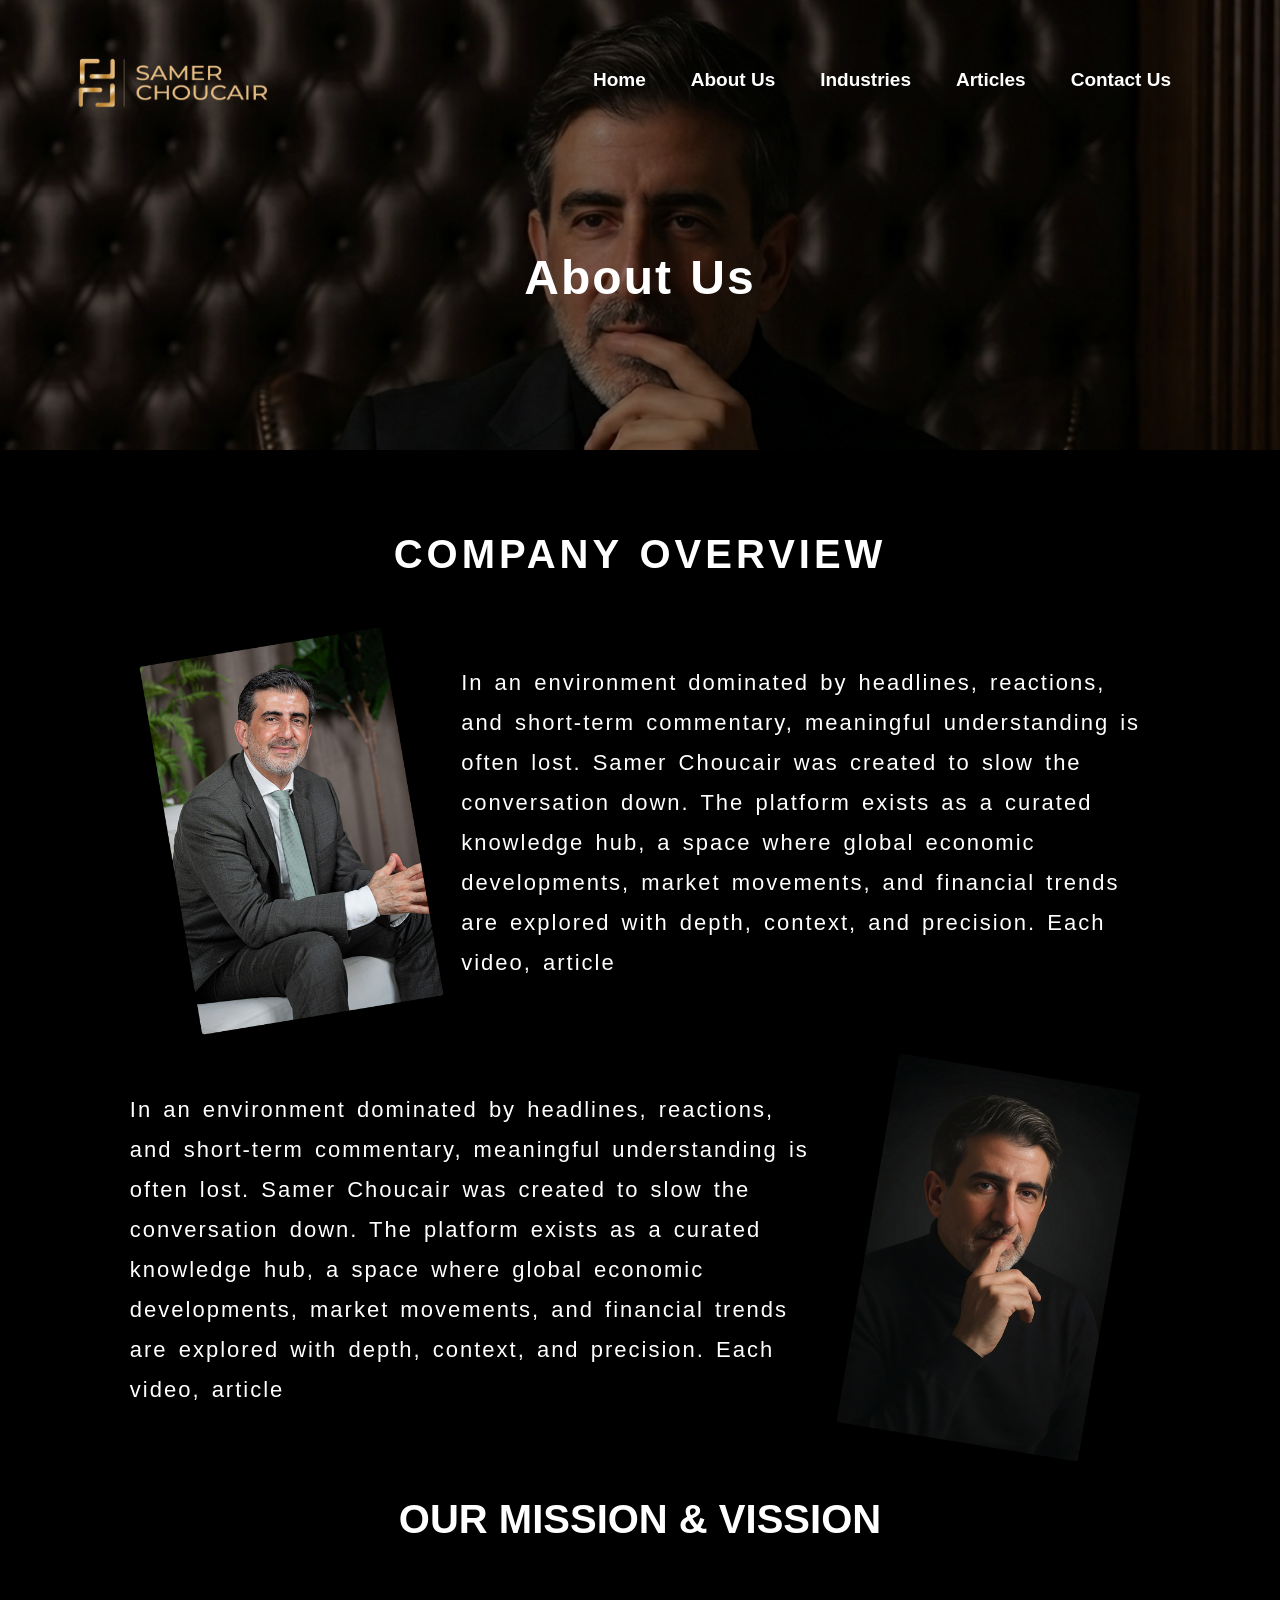
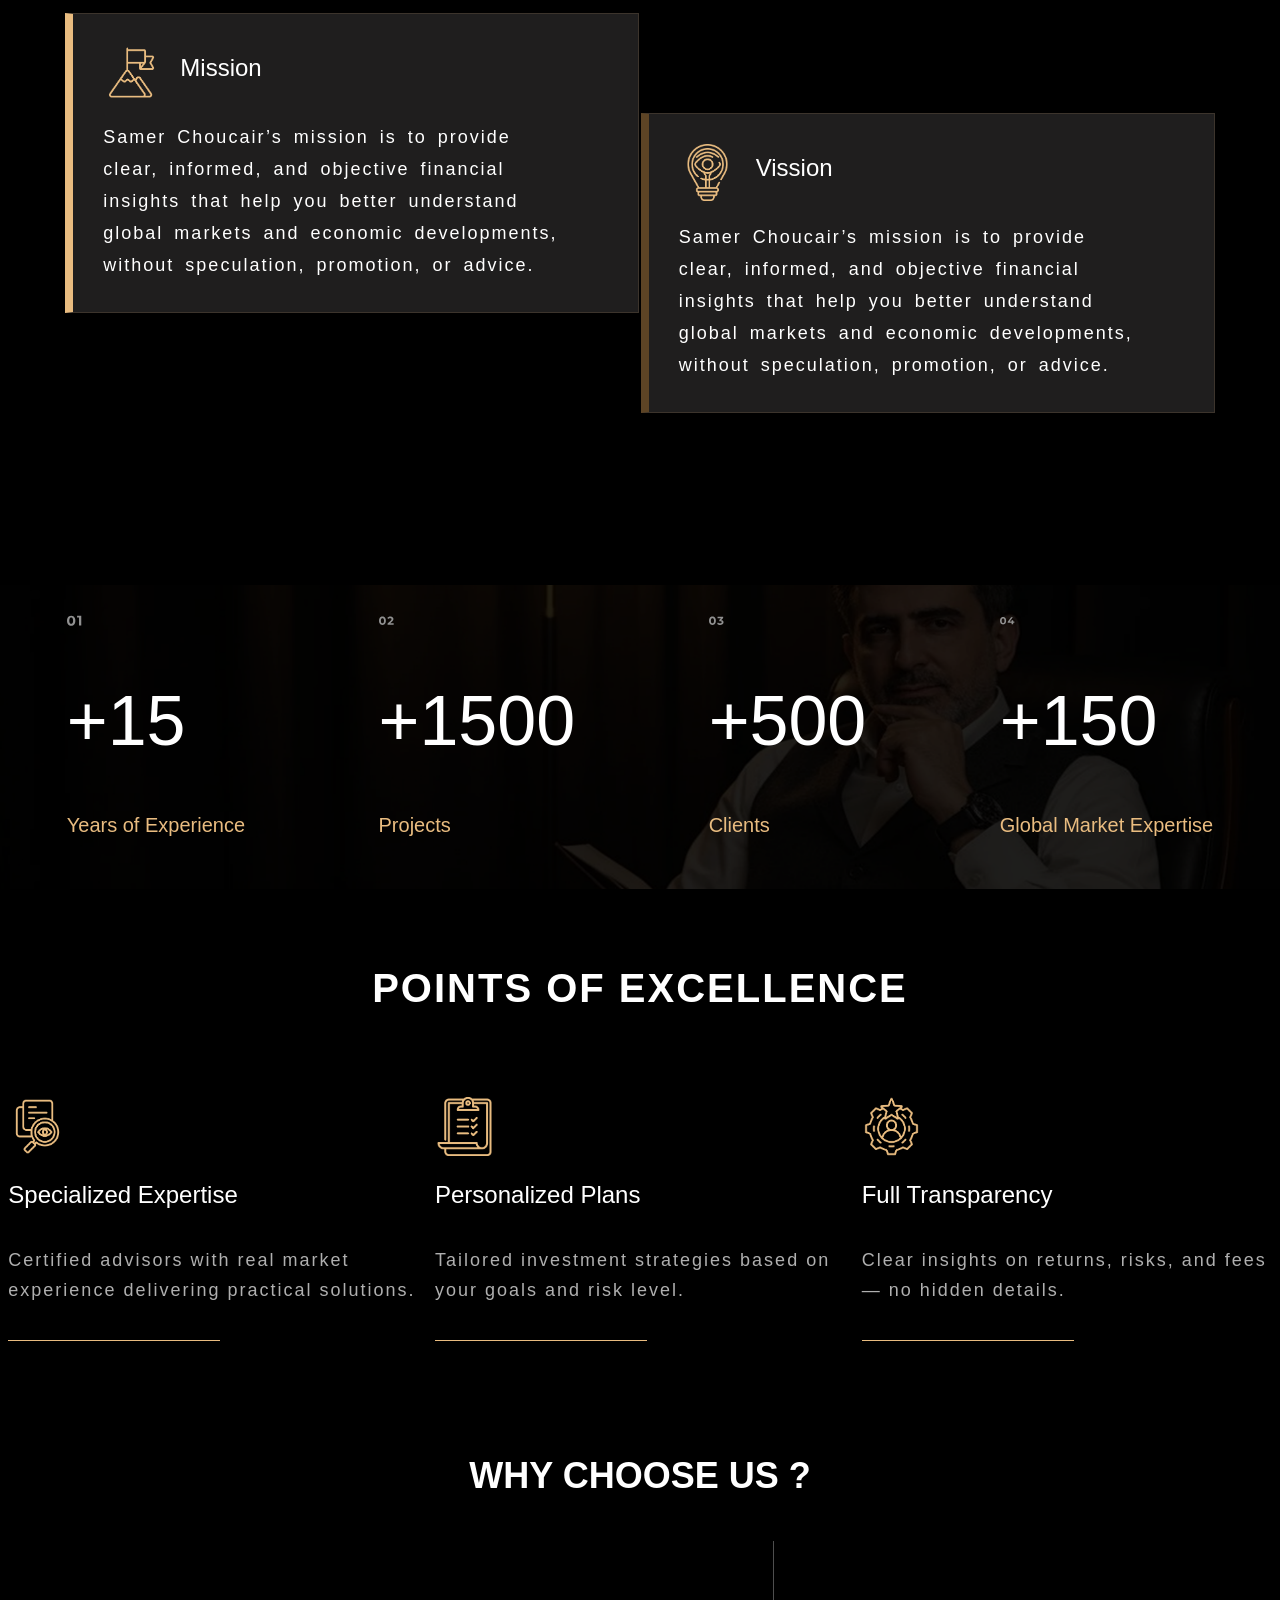
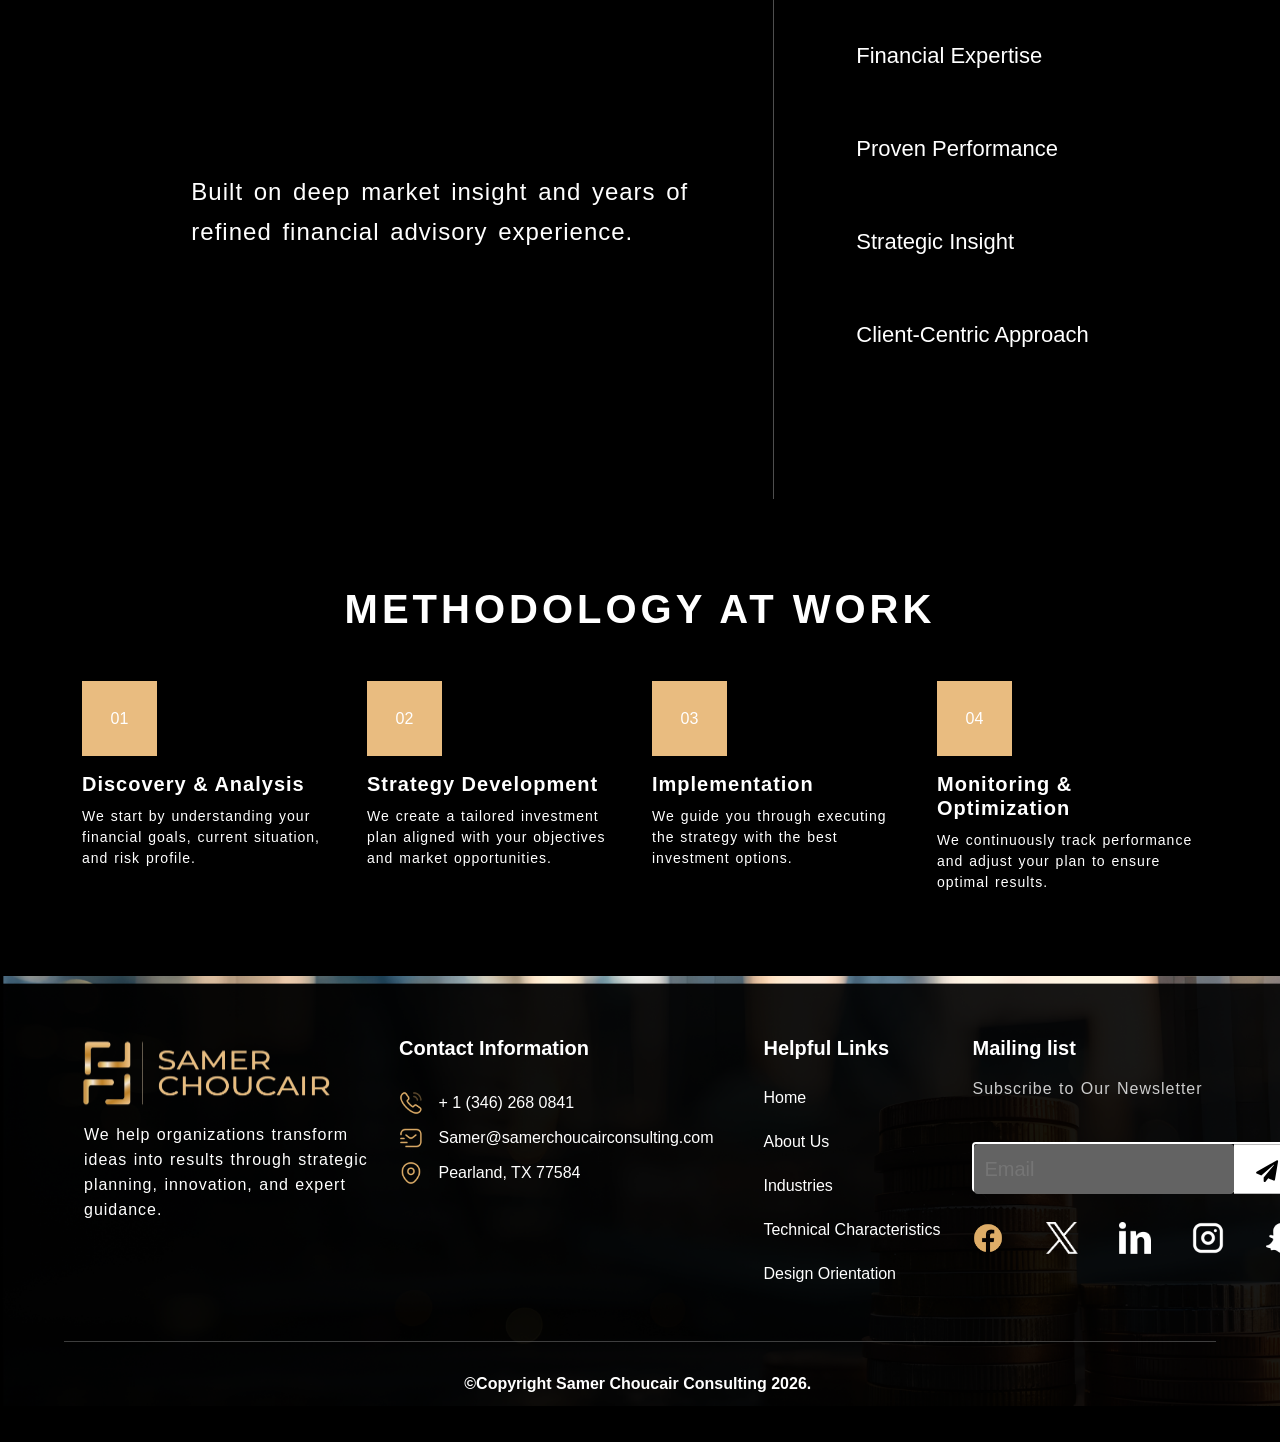
==== about.html @ 0b181515 "SamerChouker2" ====
<!DOCTYPE html>
<html  lang="en">
<head>
    <meta charset="UTF-8">
    <meta name="viewport" content="width=device-width, initial-scale=1.0">
    <title>Samer</title>
    <link href="https://cdn.jsdelivr.net/npm/bootstrap@5.0.2/dist/css/bootstrap.min.css" rel="stylesheet" integrity="sha384-EVSTQN3/azprG1Anm3QDgpJLIm9Nao0Yz1ztcQTwFspd3yD65VohhpuuCOmLASjC" crossorigin="anonymous">
    <link rel="stylesheet" href="assets/css/style.css">

</head>
<body>
        <section class="Navs_Mobile">
        <div class="Navs_Data">

            <div class="logo">
                <img src="assets/images/icons/WhatsApp Image 2026-03-31 at 2.17.07 PM 1.svg" alt="Logo">
            </div>


            <div class="Side_M"  data-bs-toggle="offcanvas" data-bs-target="#offcanvasExample" aria-controls="offcanvasExample">
                <a href="#"><img src="assets/images/icons/33333333.png" ></a>
            </div>

        </div>
        </section>






        <section class="Navs">
        <div class="Navs_Data">


            <div class="logo">
                <img src="assets/images/icons/WhatsApp Image 2026-03-31 at 2.17.07 PM 1.svg" alt="Logo">
            </div>


            <div class="nav">
                <ul>
                    <li><a href="index.html">Home</a></li>
                    <li><a href="about.html">About Us</a></li>
                    <li><a href="industries.html">Industries</a></li>
                    <li><a href="articles.html">Articles</a></li>
                    <li><a href="contact_us.html">Contact Us</a></li>                </ul>
            </div>

        </div>
    </section>

    <section class="Page_Title">
                <h1>About Us</h1>
    </section>

    <section class="Company_Overview">
        <div class="Company_Overview_Data">
            <h2>COMPANY OVERVIEW</h2>
            <div class="Company_Info">
                <img src="assets/images/images/image 6.png" >
                <p >In an environment dominated by headlines, reactions, and short-term commentary, meaningful understanding is often lost. Samer Choucair was created to slow the conversation down. The platform exists as a curated knowledge hub, a space where global economic developments, market movements, and financial trends are explored with depth, context, and precision. Each video, article</p>
            </div>
            <div class="Company_Info  Com_pragg">
                <p >In an environment dominated by headlines, reactions, and short-term commentary, meaningful understanding is often lost. Samer Choucair was created to slow the conversation down. The platform exists as a curated knowledge hub, a space where global economic developments, market movements, and financial trends are explored with depth, context, and precision. Each video, article</p>
                <img src="assets/images/images/image 5.png" >
            </div>

        </div>
    </section>


    <section class="OUR_MISSION_VISSION">
        <div class="VISSION_Data">
            <h2>OUR MISSION & VISSION</h2>

            <div class="All_Vission">


                <div class="Mission">
                    <div class="Mission_Title">
                        <img src="assets/images/icons/Frame.png">
                        <h3>Mission</h3>
                    </div>
                    <p>Samer Choucair’s mission is to provide clear, informed, and objective financial insights that help you better understand global markets and economic developments, without speculation, promotion, or advice.</p>
                </div>

                <div class="Vission">
                    <div class="Vission_Title">
                        <img src="assets/images/icons/Capa_1.png">
                        <h3>Vission</h3>
                    </div>
                    <p>Samer Choucair’s mission is to provide clear, informed, and objective financial insights that help you better understand global markets and economic developments, without speculation, promotion, or advice.</p>
                </div>

                

            </div>


        </div>
    </section>


    <section class="Achievements">
        <div>
            <img src="assets/images/icons/01.svg">
            <h2>+15</h2>
            <h4>Years of Experience</h4>
            
        </div>
        <div>
            <img src="assets/images/icons/02.svg">
            <h2>+1500</h2>
            <h4>Projects</h4>
            
        </div>
    
        <div>
            <img src="assets/images/icons/03.svg">
            <h2>+500</h2>
            <h4>Clients</h4>
        
        </div>
    
        <div>
            <img src="assets/images/icons/04.svg">
            <h2>+150</h2>
            <h4>Global Market Expertise</h4>
        
        </div>
    
    </section>


    <section class="Points_Of_Excellence">
        <div class="Points_Data">
            <h2>POINTS OF EXCELLENCE</h2>
            <div class="All_Points">
                <div>
                    <img src="assets/images/icons/Layer_1-1.png">
                    <h3>Specialized Expertise</h3>
                    <p>Certified advisors with real market experience delivering practical solutions.</p>
    
                </div>
    
                <div>
                    <img src="assets/images/icons/g4062.png">
                    <h3>Personalized Plans</h3>
                    <p>Tailored investment strategies based on your goals and risk level.</p>
    
                </div>
    
    
                <div>
                    <img src="assets/images/icons/Layer_1.png">
                    <h3>Full Transparency</h3>
                    <p>Clear insights on returns, risks, and fees — no hidden details.</p>
    
                </div>
    
            </div>
    
        </div>
    </section>



        <section class="Choose_Us">
        <div class="Choose_Data">

            <div class="Choose_Title">
                <h2>WHY CHOOSE US ?</h2>
            </div>

            <div class="Choose_Info">

                <div >
                    <p>Built on deep market insight and years of refined financial advisory experience.</p>
                </div>
                
                <div class="All_Choosea">
                    <ul>
                        <a href="#"><li>Financial Expertise</li></a>
                        <a href="#"><li>Proven Performance</li></a>
                        <a href="#"><li>Strategic Insight</li></a>
                        <a href="#"><li>Client-Centric Approach</li></a>
                    </ul>
                </div>

            </div>

        </div>
    </section>




    <section class="num mb-5 mt-5 num_title">
        <h2 class="text-white text-center mb-5 num_title"> METHODOLOGY AT WORK </h2>

        <div class="container">
            <div class="row">
                
                <div class="col-md-3">
                    <div class="Box_num">
                        <div class="num_num"> 01 </div>
                        <span></span>
                        <h4 class="text-white mt-3"> Discovery & Analysis </h4>
                        <p class="text-white">
                            We start by understanding your financial goals, current situation, and risk profile.
                        </p>
                    </div>
                </div>
    
    
                <div class="col-md-3">
                    <div class="Box_num">
                        <div class="num_num"> 02 </div>
                        <h4 class="text-white mt-3"> Strategy Development </h4>
                        <p class="text-white">
                           We create a tailored investment plan aligned with your objectives and market opportunities.
                        </p>
                    </div>
                </div>
    
                <div class="col-md-3">
                    <div class="Box_num">
                        <div class="num_num"> 03 </div>
                        <h4 class="text-white mt-3"> Implementation </h4>
                        <p class="text-white">
                            We guide you through executing the strategy with the best investment options.
                        </p>
                    </div>
                </div>
    
                <div class="col-md-3">
                    <div class="Box_num">
                        <div class="num_num"> 04 </div>
                        <h4 class="text-white mt-3"> Monitoring & Optimization </h4>
                        <p class="text-white">
                            We continuously track performance and adjust your plan to ensure optimal results.
                        </p>
                    </div>
                </div>
    
            </div>
        </div>
    </section>





    <footer>
        <div class="Footer_Data">
    
            <div class="Footer_Info">
                <div class="Left">
                    <img src="assets/images/icons/WhatsApp Image 2026-03-31 at 2.17.07 PM 1.svg">
                    <p>We help organizations transform ideas into results through strategic planning, innovation, and expert guidance.</p>
                </div>
                <div class="Left2">
                    <h3>Contact Information</h3>
                    <div>
                        <img src="assets/images/icons/call-calling.png">
                        <a href="#">+ 1 (346) 268 0841</a>
                    </div>
    
                    <div>
                        <img src="assets/images/icons/sms-tracking.png">
                        <a href="#">Samer@samerchoucairconsulting.com</a>
                    </div>
    
                    <div>
                        <img src="assets/images/icons/location.png">
                        <a href="#">Pearland, TX 77584</a>
                    </div>
    
                </div>
                <div class="Right2">
                    <h3>Helpful Links</h3>
                    <ul>
                        <a href="index.html">
                            <li>Home</li>
                        </a>
                        <a href="about.html">
                            <li>About Us</li>
                        </a>
                        <a href="industries.html">
                            <li>Industries</li>
                        </a>
                        <a href="#">
                            <li>Technical Characteristics</li>
                        </a>
                        <a href="#">
                            <li>Design Orientation</li>
                        </a>
                    </ul>
                </div>


                <div class="Right">
                    <h3>Mailing list</h3>
                    <p>Subscribe to Our Newsletter</p>
                    <div class=" Right_SerCh">
                        <input type="email" placeholder="Email">
                        <a href="#"><img src="assets/images/icons/Group 143725951.svg"></a>
                    </div>
                    <div class="All_Contact_Icons">
                        <a href="#"><img src="assets/images/icons/9034971_logo_facebook_icon 1.png"></a>
                        <a href="#"><img src="assets/images/icons/Vector.png"></a>
                        <a href="#"><img src="assets/images/icons/Group 2104.png"></a>
                        <a href="#"><img src="assets/images/icons/Instagram.png"></a>
                        <a href="#"><img src="assets/images/icons/4691416_snapchat_icon 1.png"></a>
                    </div>
                </div>

            </div>
    
            <div class="CopyRight">
                <p>©Copyright Samer Choucair Consulting 2026. </p>
            </div>
    
        </div>
    </footer>


    <div class="offcanvas offcanvas-start" tabindex="-1" id="offcanvasExample" aria-labelledby="offcanvasExampleLabel">
  <div class="offcanvas-header">
    <h5 class="offcanvas-title" id="offcanvasExampleLabel">Offcanvas</h5>
    <button type="button" class="btn-close text-reset" data-bs-dismiss="offcanvas" aria-label="Close"></button>
  </div>
  <div class="offcanvas-body">
    <div>
      Some text as placeholder. In real life you can have the elements you have chosen. Like, text, images, lists, etc.
    </div>
    <div class="dropdown mt-3">
      <button class="btn btn-secondary dropdown-toggle" type="button" id="dropdownMenuButton" data-bs-toggle="dropdown">
        Dropdown button
      </button>
      <ul class="dropdown-menu" aria-labelledby="dropdownMenuButton">
        <li><a class="dropdown-item" href="#">Action</a></li>
        <li><a class="dropdown-item" href="#">Another action</a></li>
        <li><a class="dropdown-item" href="#">Something else here</a></li>
      </ul>
    </div>
  </div>
</div>


<script src="https://cdn.jsdelivr.net/npm/bootstrap@5.0.2/dist/js/bootstrap.bundle.min.js" integrity="sha384-MrcW6ZMFYlzcLA8Nl+NtUVF0sA7MsXsP1UyJoMp4YLEuNSfAP+JcXn/tWtIaxVXM" crossorigin="anonymous"></script>
</body>
</html>
---- assets/css/style.css ----
* {
    padding: 0;
    margin: 0;
    font-family: "Cairo", sans-serif;
}

body {
    overflow-x: hidden;
    background-color: black;
}

.Navs {
    width: 100%;
    height: 200px;
    position: absolute;
     
}
.Navs_Data {
     
    width: 90%;
    height: 96px;
    display: flex;
    justify-content: space-between;
    align-items: center;
    margin: 40px auto;
    position: relative;
    overflow: hidden;
    z-index: 3;
}
.Navs_Data .nav ul {
     
    width: 700px;
    height: 100px;
    display: flex;
    justify-content: space-evenly;
    align-items: center;
    list-style: none;
}
.Navs_Data .nav{
     
}
.Navs_Data .nav ul li{
     
}

.Navs_Data .nav ul a {
    text-decoration: none;
    font-size: 19px;
    font-weight: 600;
    font-style: bold;
    color: rgb(255, 255, 255);
     
}

.Navs_Data .logo {
    width: 218px;
    height: 129px;    
     
}
.Navs_Data .logo img{
     
}

/* ################ */

.Hero-section{
    width: 100%;
    height: 100vh;
    background: linear-gradient(rgba(0, 0, 0, 0.377)) , url(../images/images/H.png);
    background-size: cover;
}

.Hero-section .Hero_Data_Info {
     
    width: 100%;
    height: 650px;
    align-content: end;
    margin-left: 83px;
}
.Hero_Data_Info .Hero_Title{
    width: 60%;
    height: 158px;
     
    margin-bottom: 30px;
}
.Hero_Data_Info .Hero_Title h1{
    color: #ffff;
    font-size: 60px;
    font-weight: 700;
    font-style: bold;
    word-spacing: 3px;
    letter-spacing: 3px;
    font-family: bold;
     
}
.Hero_Data_Info .Hero_Prg{
    width: 925px;
    height: 90px;
    margin-bottom: 45px;
     
}
.Hero_Data_Info .Hero_Prg p{
    color: #ffff;
    font-size: 22px;
    font-weight: 500;
    word-spacing: 4px;
    letter-spacing: 4px;
    line-height: 40px;
     font-family: sbold;
}

.Hero_Data_Info .Hero_All_Click{
    width: 90%;
    display: flex;
    justify-content: space-between;
}


.Hero_Data_Info .Hero_All_Click div{
    width: 230px;
    height: 48px;
    border: #bbbbbb47 solid .3px;
    border-radius: 15px;
    display: flex;
    align-items: center;     
}
.Hero_Data_Info .Hero_All_Click h3{
    font-size: 17px;
    font-weight: 700;
    font-style: bold;
}
.Hero_Data_Info .Hero_All_Click  a{
    text-decoration: none;
    font-size: 14px;
    font-family: reg;
    color: #ffff;
     
}
.Hero_Data_Info .Hero_All_Click div img {
    width: 47px;
    height: 46px;
    position: relative;
    right: 13px;
     
}

/*############## Hero End #############*/
.About_Us{
    width: 100%;
    margin: 70px auto;
}
.About_Us .About_Data{
    width: 85%;
    height: 600px;  
    margin: 0 auto;
}
.About_Us .About_Data .About_Title{
    width: 100%;
    height: 50px;
    text-align: center;
    margin-bottom: 30px;
}
.About_Us .About_Data .About_Title h2{
    font-size: 36px;
    font-weight: 700;
    font-family: sbold;
    color: #ffff;
}
.About_Data .About_Sec{
    width: 100%;
    display: flex;
    justify-content: space-around;
    gap: 20px;
    margin-top: 50px;

}
.About_Data .About_Sec p{
    color: #ffff;
    width: 607px;
    height: 386px;
    font-size: 22px;
    font-family: reg;
    letter-spacing: 1px;
    word-spacing: 3px;
    line-height: 40px;
}

.About_Data .About_Image img{
    width: 600px;
    height: auto;
     
}
.About_Data .About_Sec .About_Click div{
    display: flex;
    width: 180px;
    height: 48px;
    border: #bbbbbb47 solid .3px;
    border-radius: 15px;
    display: flex;
    align-items: center;
}
.About_Data .About_Sec .About_Click .About_Click_Up{
    width: 180px ;
}
.About_Data .About_Sec .About_Click h3{
    font-size: 20px;
    font-weight: 700;
    font-style: bold;
}
.About_Data .About_Sec .About_Click a{
    text-decoration: none;
    color: #ffff;
}
.About_Data .About_Sec .About_Click img{
    width: 47px;
    height: 46px;
    position: relative;
    right: 13px;
}
.Choose_Us{
    width: 100%;
    margin: 80px auto;
}
.Choose_Us .Choose_Data{
    width: 85%;
    margin: 0 auto;
}
.Choose_Us .Choose_Data .Choose_Title{
    width: 100%;
    height: 50px;
    text-align: center;
    margin-bottom: 30px;
     
}
.Choose_Us .Choose_Data .Choose_Title h2{
    font-size: 36px;
    font-weight: 700;
    font-style: bold;
    color: #ffff;
     
}
.Choose_Us .Choose_Data .Choose_Info{
    width: 90%;
    height: 571px;
    background-image: url(../images/images/Rectangle\ 396.png);
    background-size:cover;
    background-position: center;
    display: flex;
    justify-content: space-around;
    align-items: center;
    margin: 0 auto;
}

.Choose_Us .Choose_Data .Choose_Info div{
     
}
.Choose_Us .Choose_Data .Choose_Info a{
    list-style: none; 
    font-size: 22px;

}
.Choose_Us .Choose_Data .Choose_Info .All_Choosea{
    padding-top: 10px;
    padding-left: 50px;
    border-left: #bebebe69 solid 1px;
    height: 558px;
    align-content: center;
}
.Choose_Us .Choose_Data .Choose_Info p , a {
    color: #ffff;
     
    text-decoration: none;
}
.Choose_Us .Choose_Data .Choose_Info p{
    width: 500px;
    font-size:  24px;
    letter-spacing: 1px;
    word-spacing: 3px;
    line-height: 40px;

}
.Choose_Us .Choose_Data .Choose_Info ul{
     
}
.Choose_Us .Choose_Data .Choose_Info ul li{
    margin-bottom: 60px;
     
}

.Studies{
    width: 100%;
    height: 650px;
}
.Studies .Studies_Data{
    width: 85%;
    margin: 0 auto;
}
.Studies .Studies_Data .Studies_Title{
    width: 100%;
    height: 50px;
    text-align: center;
    margin-bottom: 50px;
     
}
.Studies .Studies_Data .Studies_Title h2{
    font-size: 36px;
    font-weight: 700;
    font-style: bold;
    color: #ffff;
     
}
.Studies .Studies_Data .Studies_All_Group{
    width: 100%;
    display: flex;
    justify-content: center;
    gap: 3px;
     
}
.Studies .Studies_Data .Studies_All_Group div{
    padding-bottom: 20px;
    border: none;
    border-radius: 3px;
}
.Studies .Studies_Data .Studies_All_Group img{
    position: relative;
    left: 30px;
    bottom: 20px;
}

.Studies_All_Group .Case1{
    width: 305px;
    height: 485px;
    background: linear-gradient(rgba(0, 0, 0, 0.515)) , url(../images/images/Rectangle\ 385.png);
    background-position:right;
    background-size:cover;
    align-content: end;
}
.Studies_All_Group .Case1 h2{
    color: #ffff;
    font-size: 32px;
    font-weight: 700;
    font-style: bold;
    padding-bottom: 20px;
    padding-left: 25px;
     
}
.Studies_All_Group .Case1 p{
    width: 250px;
    height: 77px;
    color: #ffff;
    font-size: 15px;
    font-weight: 400;
    padding-left: 25px;
    letter-spacing: 1px;
    word-spacing: 3px;
    line-height: 25px;
     
}
.Studies_All_Group .Case2{
    width: 305px;
    height: 485px;
    background: linear-gradient(rgba(0, 0, 0, 0.515)) , url(../images/images/Rectangle\ 386.png);
    background-position:right;
    background-size:cover;
    align-content: end;
}
.Studies_All_Group .Case2 h2{
    color: #ffff;
    font-size: 32px;
    font-weight: 700;
    font-style: bold;
    padding-bottom: 20px;
    padding-left: 25px;
     
}
.Studies_All_Group .Case2 p{
    width: 250px;
    height: 77px;
    color: #ffff;
    font-size: 15px;
    font-weight: 400;
    padding-left: 25px;
    letter-spacing: 1px;
    word-spacing: 3px;
    line-height: 25px;
     
}
.Studies_All_Group .Case3{
    width: 305px;
    height: 485px;
    background: linear-gradient(rgba(0, 0, 0, 0.515)) , url(../images/images/Rectangle\ 387.png);
    background-position:right;
    background-size:cover;
    align-content: end;
}
.Studies_All_Group .Case3 h2{
    color: #ffff;
    font-size: 32px;
    font-weight: 700;
    font-style: bold;
    padding-bottom: 20px;
    padding-left: 25px;
     
}
.Studies_All_Group .Case3 p{
    width: 250px;
    height: 77px;
    color: #ffff;
    font-size: 15px;
    font-weight: 400;
    letter-spacing: 1px;
    word-spacing: 3px;
    line-height: 25px;
    padding-left: 25px;
     
}
.Studies_All_Group .Case4{
    width: 305px;
    height: 485px;
    background: linear-gradient(rgba(0, 0, 0, 0.515)) , url(../images/images/Rectangle\ 388.png);
    background-position:right;
    background-size:cover;
    align-content: end;
}
.Studies_All_Group .Case4 h2{
    color: #ffff;
    font-size: 32px;
    font-weight: 700;
    font-style: bold;
    padding-bottom: 20px;
    padding-left: 25px;
     
}
.Studies_All_Group .Case4 p{
    width: 250px;
    height: 77px;
    color: #ffff;
    font-size: 15px;
    font-weight: 400;
    padding-left: 25px;
    letter-spacing: 1px;
    word-spacing: 3px;
    line-height: 25px;
     
}

/* ############################# */
.Services{
    width: 100%;
}
.Services .Services_Data{
    width: 85%;
    height: 700px;
    margin: 0 auto;
}
.Services_Data .Services_Title{
    width: 100%;
    height: 80px;
    margin:50px auto;
}
.Services_Data .Services_Title h2{
    font-size: 40px;
    font-weight: 700;
    font-style: bold;
    color: #ffff;
     
    text-align: center;
}
.Services_Data .Studies_All_Group{
    width: 90%;
    height: 500px;
    display: flex;
    justify-content: center;
    margin: 0 auto;
    gap: 20px;
}
.Services_Data .Studies_All_Group img{
    width: 392px;
    height: 346px;
}
.Services_Data .Studies_All_Group .Studies_Prag{
    width: 340px;
    height: 105px;
    background-color: #3B3838;
    position: relative;
    bottom: 60px;
    align-content: center;
}
.Services_Data .Studies_All_Group .Studies_Prag p{
    width: 287px;
    height: 72px;
    color: #ffff;
    font-size: 22px;
    font-style: bold;
    font-weight: 700;  
    padding-left: 25px;
    line-height: 35px;
    word-spacing: 1px;
}
.Services .Services_Data .St_Click {
    display: flex;
    width: 201px;
    height: 48px;
    border: #bbbbbb47 solid .3px;
    border-radius: 15px;
    display: flex;
    align-items: center;
    gap: 20px;
    margin: 0 auto;
}
.Services .Services_Data .St_Click_Up {
    width: 200px;
    margin: 0 auto;
}
.Services .Services_Data .St_Click h3{
    font-size: 22px;
    font-weight: 700;
    font-style: bold;
}
.Services .Services_Data .St_Click a{
    text-decoration: none;
    font-size: 16px;
    color: #ffff;
     
}
.Services .Services_Data .St_Click img{
    width: 47px;
    height: 46px;
    position: relative;
    right: 13px;
}
.Articles{
    width: 100%;
    height: 750px;
    margin: 100px auto;
}
.Articles .Articles_Data{
    width: 85%;
    margin: 0 auto;
}
.Articles_Data .Articles_Title{
    width: 100%;
    height: 80px;
    margin:50px auto;
    align-content: center;
}
.Articles_Data .Articles_Title h2{
    font-size: 40px;
    font-weight: 700;
    font-style: bold;
    color: #ffff;
    text-align: center;
    line-height: 35px;
    word-spacing: 3px;
}
.Articles .Articles_Data .Articles_All_Group{
    width: 80%;
    height: 540px;
    display: flex;
    justify-content: center;
    gap: 25px;
    margin: 0 auto;
}
.Articles_All_Group .Articles_All_Men{
    color: #ffff;
}
.Articles_All_Group .Articles_All_Men .Small_Artical{
    width: 320px;
    display: flex;
    gap: 15px;
    align-items: center;
    margin-bottom: 35px;
    padding-bottom: 25px;
    border-bottom: #636363 solid 1px;
}
.Articles_All_Men .Small_Artical .Artical_Pic{
    width: 112px;
    height: 72px;
}

.Articles_All_Group .Articles_All_Men .Small_Artical .Article_History{
    display: flex;
    gap: 6px;
    align-items: center;
    margin-bottom: 5px;
    height: 30px;
}
.Articles_All_Group .Articles_All_Men h5{
    font-size: 12px;
}
.Articles .Articles_Data .Articles_All_Group .Latest {
    width:392px;
    height: 258px;
}

.Articles .Articles_Data .Articles_All_Group .Article_Info div{
    height: 30px;
    color: #ffff;
    display: flex;
    gap: 20px;
        margin-top: 10px;
}
.Articles .Articles_Data .Articles_All_Group .Article_Info div img{
    width: 26px;
    height: 26px;
}
.Articles .Articles_Data .Articles_All_Group .Article_Info div h5{
    font-size: 20px;
    font-weight: 400;
        height: 30px;
    align-content: center;
}
.Articles .Articles_Data .Articles_All_Group .Article_Info h3{
    font-size: 20px;
    font-weight: 700;
    font-style: bold;
    color: #ffff;
    margin: 20px auto;
}
.Articles .Articles_Data .Articles_All_Group .Article_Info p{
    font-size: 18px;
    font-weight:400 ;
    font-style: medium;
    color: #636363;
    margin-bottom: 20px;
    line-height: 25px;
    word-spacing: 3px;
    letter-spacing: 1px;
}
.Artic_Click_Up {
    width: 230px;
    margin: 0 auto;
}

.Articles .Articles_Data .Articles_All_Group .Article_Info a{
    font-size: 20px;
    font-weight:600 ;
    font-style: medium;
    color: #E9BC80;
}
.Articles .Articles_Data .Artic_Click {
    display: flex;
    width: 201px;
    height: 48px;
    border: #bbbbbb47 solid .3px;
    border-radius: 15px;
    display: flex;
    align-items: center;
    gap: 20px;
    margin: 0 auto;
}
.Articles .Articles_Data .Artic_Click a{
    text-decoration: none;
    font-size: 16px;
    color: #ffff;
     
}
.Articles .Articles_Data .Artic_Click h3{
        font-size: 20px;
    font-style: bold;
    font-weight: 700;
}
.Articles .Articles_Data .Artic_Click img{
    width: 47px;
    height: 46px;
    position: relative;
    right: 13px;
}
.Start_Your_Financial{
    width: 100%;
    height: 542px;
    margin-bottom: 100px;
    background-image: url(../images/images/Rectangle\ 33389.png);
    background-size: cover;
}
.Start_Your_Financial .Start_Your_Financial_Data{
    width: 80%;
    height: 100%;
    border-radius: 20px;
    margin: 0 auto;
    align-content: center;
}
.Start_Your_Financial_Data .Start_Your_Financial_Info{
    width: 700px; 
}
.Start_Your_Financial_Data .Start_Your_Financial_Info h2{
    width: 600px;
    font-size: 36px;
    font-weight: 700;
    font-style: bold;
    color: #ffff;
    padding: 20px;
    padding-top: 50px;
    line-height: 40px;
    word-spacing: 3px;
    letter-spacing: 1px;
}
.Start_Your_Financial_Data .Start_Your_Financial_Info p{
    width: 500px;
    font-size: 16px;
    font-weight: 500;
    font-style: bold;
    color: #ffff;
    padding: 20px;
    line-height: 25px;
    word-spacing: 3px;
    letter-spacing: 1px;
    margin-bottom: 50px;
}
.Start_Your_Financial_Data .Start_Your_Financial_Info .Start_Click {
    width: 201px;
    height: 48px;
    border: #bbbbbb47 solid .3px;
    border-radius: 15px;
    display: flex;
    align-items: center;
    gap: 20px;
    margin-left: 35px;
}
.Start_Your_Financial_Data .Start_Your_Financial_Info .Start_Click a{
    text-decoration: none;
    font-size: 16px;
    color: #ffff;
}
.Start_Your_Financial_Data .Start_Your_Financial_Info .Start_Click h3{
     font-size: 20px;
     font-weight: 700;
     font-style: bold;
}
.Start_Your_Financial_Data  .Start_Your_Financial_Info .Start_Click img{
    width: 47px;
    height: 46px;
    position: relative;
    right: 13px;
}
.Start_Your_Financial_Data .Start_Your_Financial_Info .Start_Click_Up {
    width: 160px;
}

/* ########### Footer ########### */
footer{
    width: 100%;
    height: 430px;
    background: url(../images/images/footer.png);
    background-size: cover;
}
footer .Footer_Data{
    padding-top: 50px;
    width: 90%;
    margin: 0 auto;
}
.Footer_Data .Footer_Info{
    width: 100%;
    display: flex;
    justify-content: space-between;
    gap: 30px;
    align-items: baseline;
    margin: 0 auto;
    padding-bottom: 35px;
    border-bottom: #6363639d solid .5px;
    margin-bottom: 30px;
}
.Footer_Data .Footer_Info .Left{
    align-self: stretch;
    position: relative;
    bottom: 30px;
}
.Footer_Data .Footer_Info .Left img{
    width: 285px; 
}
.Footer_Data .Footer_Info .Left p{
    color: #ffff;
    font-size: 16px;
    font-weight: 500;
    font-style: medium;
    width: 285px;
    height: 96px;
    line-height: 25px;
    word-spacing: 1px;
    letter-spacing: 1px;
    position: relative;
    bottom: 30px;
    left: 20px;
}
.Footer_Data .Footer_Info .Left2 div{
    display: flex;
    gap: 15px;
    margin-bottom: -19px;
}
.Footer_Data .Footer_Info .Left2 img{
    width: 24.46px;
    height: 24px;
    margin-bottom: 30px;    
}

.Footer_Data .Footer_Info .Left2{
    align-content: center;
    padding-left: 20px;
     
}
.Footer_Data .Footer_Info .Left2 h3{
    height: 30px;
    color: #ffff;
    font-size: 20px;
    font-weight: 700;
    font-style: bold;
    padding-top: 10px;
    margin-bottom: 35px;
    align-content: end;
}

.Footer_Data .Footer_Info .Right2{
    width: 199px;
    align-content: end;
    padding-left: 20px;
}
.Footer_Data .Footer_Info .Right2 h3{
    width: 199px;
    height: 30px;
    color: #ffff;
    font-size: 20px;
    font-weight: 700;
    font-style: bold;
    align-content: end;
    padding-top: 10px;
    margin-bottom: 30px;
}
.Footer_Data .Footer_Info .Right2 ul{
     padding: 0;
}
.Footer_Data .Footer_Info .Right2 ul li{
    font-size: 16px;
    font-weight: 500;
    font-style: bold;
    color: #ffff;
    list-style: none;
    margin-bottom: 20px;
}
.Footer_Data .Footer_Info .Right{
     
}
.Footer_Data .Footer_Info .Right h3{
    height: 30px;
    color: #ffff;
    font-size: 20px;
    font-weight: 700;
    font-style: bold;
    margin-bottom: 10px; 
}
.Footer_Data .Footer_Info .Right p{
    color: #cccccc;
    font-size: 16px;
    font-weight: 500;
    font-style: medium;
    width: 285px;
    height: 50px;
    line-height: 25px;
    word-spacing: 1px;
    letter-spacing: 1px;
}
.Footer_Data .Footer_Info .Right .Right_SerCh{
    width: 325.17px;
    height: 50px;
    display: flex;
    border: #ffff solid 2px;
    margin-bottom: 30px;
    border-top-left-radius: 4px;
    border-bottom-left-radius: 4px;
    border-top-right-radius: 4px;
    border-bottom-right-radius: 4px;
}
.Footer_Data .Footer_Info .Right .Right_SerCh input{
    width: 259.94px;
    height: 50px;
    background-color: #636363;
    color: #ffff;
    font-size: 20px;
    padding-left: 10px;
    border: none;
    border-top-left-radius: 4px;
    border-bottom-left-radius: 4px;
    border-top-right-radius: 4px;
    border-bottom-right-radius: 4px;
}
.Footer_Data .Footer_Info .Right .Right_SerCh img{
    width: 66.26px;
    height: 50px;
}
.Footer_Data .Footer_Info .Right div a img{
    width: 20px;
}
.Footer_Data .Footer_Info .Right .All_Contact_Icons{
    display: flex;
    justify-content: space-between;
}
.Footer_Data .Footer_Info .Right .All_Contact_Icons img{
    width: 32px;
    height: 32px;
}
.Footer_Data  .CopyRight{
    padding-bottom: 30px;
}
.Footer_Data  .CopyRight p{
    color: #ffff;
    font-size: 16px;
    font-weight: 600;
    font-style: bold;
    text-align: center;
}
.Navs_Mobile{
    display: none;
}
/* ####################################################### */
/* ################### Strat Mobile Version ############## */
/* ####################################################### */
@media(max-width:768px) {
    .Navs{
        display: none;
    }
.Navs_Mobile{
    display: flex !important;
    display: block;
    width: 100%;
    height: 0;
    position: absolute;
}
.Navs_Mobile .Navs_Data  .Side_M {
    position: relative;
    bottom: 10px;
}
.Navs_Mobile .Navs_Data  .Side_M img{
    width: 50px;
    height: 50px;
}
.Hero-section {
    height: 90vh;
    background: linear-gradient(rgba(0, 0, 0, 0.377)) , url(../images/images/H.png);
    background-position: center;
    background-size: cover;

}
.Hero-section .Hero_Data_Info {
   margin: 0;
   align-content: end;
}
.Hero_Data_Info .Hero_Title {
    width: auto;
    margin: 0;
    padding-left: 20px;
}
.Hero_Data_Info .Hero_Title h1 {
    font-size: 31px;
    word-spacing: 2px;
    letter-spacing: 1px;
}
.Hero_Data_Info .Hero_Prg {
    width: auto;
}
.Hero_Data_Info .Hero_Prg p {
    font-size: 16px;
    word-spacing: 1px;
    letter-spacing: 1px;
    line-height: 25px;
    padding-left: 20px;
}
.Hero_Data_Info .Hero_All_Click {
    width: 95%;
    padding-left: 25px;
    margin-top: 104px;
}
.Hero_Data_Info .Hero_All_Click div {
    width: 165px;
    height: 45px;
    gap: 10;
}
.Hero_Data_Info .Hero_All_Click div img {
    width: 45px;
    height: 46px;
}
.Hero_Data_Info .Hero_All_Click a {
    font-size: 10px;
}
.Hero_Data_Info .Hero_All_Click h3{
    font-size: 12px;
    height: 40px;
    align-content: center;
    gap: px;
}
.About_Us {
    width: auto;
    padding-bottom: 0px;
}
.About_Us .About_Data {
     height: 880px;
}
.About_Us .About_Data .About_Title h2 {
    font-size: 28px;
    font-weight: 700;
    font-style: bold;
}
.About_Data .About_Sec {
   display: block;
}
.About_Data .About_Image{
    margin: 0 auto;
    width: 90%;
}
.About_Data .About_Image img {
    width: 330px;
}
.About_Click {
    width: 90%;
    margin: 0 auto;
}
.About_Data .About_Sec p {
    width: auto;
    letter-spacing: 0px;
    word-spacing: 1px;
    line-height: 30px;
    margin-bottom: 40px;
    text-align: center;
}
.About_Data .About_Sec .About_Click .About_Click_Up {
    width: 200px;
    margin: 0 auto;
}
.About_Data .About_Sec .About_Click .About_Click_Up div{
    width: 200px;
}
.About_Data .About_Sec .About_Click .About_Click_Up h3{
    font-size: 15px;
    font-weight: 700;
    font-style: bold;
}

.Choose_Us {
    width: auto;
    padding-top: 40px;
    
}
.Choose_Us .Choose_Data {
    width: 95%;
}
.Choose_Us .Choose_Data .Choose_Title h2 {
    font-size: 28px;
}
.Choose_Us .Choose_Data .Choose_Info ul li {
    margin-bottom: 25px;
}

.Choose_Us .Choose_Data .Choose_Info {
    width: 100%;
    height: 632px;
    display: block;
    padding-top: 40px;
    background-image: url(../images/images/Rectangle\ 396.png);
    background-position: center;
    border: none;
    border-radius:4px;
    align-content: center;
}
.Choose_Us .Choose_Data .Choose_Info p{
    padding-left:10px;
    width: auto;
    font-size: 28px;
    font-weight: 500;
    margin-bottom: 80px;
}

.Choose_Us .Choose_Data .Choose_Info .All_Choosea {
        padding-left: 0;
        border: none;
        height: auto;
}
.Choose_Us .Choose_Data .Choose_Info ul {
    padding-left: 10px;
}
    .Choose_Us .Choose_Data .Choose_Info ul li {
        margin-bottom: 25px;
        letter-spacing: 5px;
        word-spacing: 4px;
        line-height: 22px;
}
.Studies {
    width: 100%;
    height: 2175px;
}
.Studies .Studies_Data {
    width: 90%;
    margin: 0 auto;
}
.Studies .Studies_Data .Studies_Title h2 {
    font-size: 28px;
}
.Studies .Studies_Data .Studies_All_Group {
    width: 90%;
    height: 700px;
    display: block;
    margin: 50px auto;    
}
.Services_Data .Studies_All_Group .Studies_Prag p {
        padding-top: 5px;
}
.Studies_All_Group .Case1{
    margin-bottom: 30px;
}
.Studies_All_Group .Case2{
    margin-bottom: 30px;
}

.Studies_All_Group .Case3{
    margin-bottom: 30px;
}


.Studies_All_Group .Case1 h2 {
    color: #ffff;
    font-size: 22px;
}
.Studies_All_Group .Case2 h2 {
    color: #ffff;
    font-size: 22px;
}
.Studies_All_Group .Case3 h2 {
    color: #ffff;
    font-size: 22px;
}
.Studies_All_Group .Case4 h2 {
    color: #ffff;
    font-size: 22px;
    
}
/* ####################################### */
.Services{
    width: 100%;
    margin-top: 90px;
}
.Services .Services_Data{
    width: 90%;
    margin: 0 auto;
    height: 1210px;
}
.Services_Data .Studies_All_Group {
    display: block;
    width: 90%;
    margin: 0 auto;
}
.Services_Data .Studies_All_Group div{
    width: 100%;
}
.Services_Data .Studies_All_Group img{
    width: 100%;
    height: auto;
}
.Services_Data .Studies_All_Group .Studies_Prag {
    width: 340px;
    height: 90px;
}
.Services_Data .Studies_All_Group .Studies_Prag p {
    width: 287px;
    height: 72px;
    font-size: 20px;
}
.Articles{
    height: auto;
}
.Articles .Articles_Data {
    width: 85%;
    height: auto;
}
.Article_Info {
    height: 466px;
}
.Articles_Data .Articles_Title h2 {
    font-size: 28px;
}
.Articles .Articles_Data .Articles_All_Group {
    width: 100%;
    height: auto;
    display: block;
    margin: 0 auto;
}
.Articles .Articles_Data .Articles_All_Group .Latest {
    width: 330px;
    height: auto;
}
.Articles .Articles_Data .Articles_All_Group .Article_Info div h5 {
    font-size: 14px;
}
.Articles .Articles_Data .Articles_All_Group .Article_Info h3 {
    font-size: 18px;
}
.Articles .Articles_Data .Articles_All_Group .Article_Info p {
    font-size: 16px;
    word-spacing: 1px;
    letter-spacing: 0px;
}
.Articles .Articles_Data .Artic_Click{
    width: 150px;
        gap: 5px;
}
.Artic_Click_Up {
    width: 150px;
    margin: 0 auto;
}
.Articles .Articles_Data .Artic_Click h3 {
    font-size: 15px;
}
.Start_Your_Financial {
    height: 391px;
}
.Start_Your_Financial_Data .Start_Your_Financial_Info h2 {
        width: auto;
        font-size: 27px;
        font-weight: 700;
        line-height: 36px;
        word-spacing: -2px;
        letter-spacing: 3px;
}
.Start_Your_Financial_Data .Start_Your_Financial_Info p {
    width: auto;
    font-size: 16px;
    letter-spacing: 3px;
}
.Start_Your_Financial_Data .Start_Your_Financial_Info .Start_Click_Up {
    width: 160px;
    margin: 0 auto;
}
.Start_Your_Financial_Data .Start_Your_Financial_Info .Start_Click {
        width: 160px;
}
.Start_Your_Financial_Data .Start_Your_Financial_Info .Start_Click h3 {
    font-size: 15px;
}
.Start_Your_Financial_Data .Start_Your_Financial_Info .Start_Click {
        margin: 0 auto;
        gap: 0;
}
.Start_Your_Financial_Data .Start_Your_Financial_Info{
        width: auto;
        height: 100%;
        align-content: center;
}
.Start_Your_Financial .Start_Your_Financial_Data {
    width: 90%;
}
.Start_Your_Financial {
    width: 100%;
    height: 460px;
    background-image: url(../images/images/Rectangle 33389.png);
    background-size: cover;
    background-position: right;
}
.Start_Your_Financial_Data .Start_Your_Financial_Info .Start_Click {
    margin: 0 auto;
}
footer {
    width: 100%;
    height: 800px;
    background: url(../images/images/footer.png);
    background-size: cover;
    background-position:right;
}
.Footer_Data .Footer_Info {
    width: 100%;
    display: block;
    padding: 0;
    margin: 0;
    border-bottom: #6363639d solid .5px;
}
.Footer_Data .Footer_Info .Left {
    width: 90%;
    margin: 0 auto;
    text-align: center;
}
.Footer_Data .Footer_Info .Left2 {
     
    width: 90%;
    margin: 0 auto;
    padding: 0;
    margin-bottom: 20px;
}
.Footer_Data .Footer_Info .Left2 h3{
    padding: 0;
}
.Footer_Data .Footer_Info .Right2 {
     
    width: 90%;
    margin: 0 auto;
    padding: 0;
    margin-bottom: 40px;
}
.Footer_Data .Footer_Info .Right{
     
    width: 90%;
    margin: 0 auto;
    
    margin-bottom: 30px;
}

.Footer_Data .CopyRight {
    padding: 40px 0;
}
}

/* #################################################################################################################################### */
/* #################################################################################################################################### */
/* ########################################################     Home End     ########################################################## */
/* #################################################################################################################################### */
/* #################################################################################################################################### */
@media(max-width:768px) {
.Company_Overview .Company_Overview_Data h2 {
    font-size: 30px !important;
    word-spacing: 0px !important;
    letter-spacing: 1px !important;
}
.Company_Overview .Company_Overview_Data {
    width: 90%;
    height: 100%;
    margin: 0 auto;
}
.Company_Overview {
    padding-top: 80px;
    height: 2500px !important;
}
.Company_Overview_Data .Company_Info {
  display: block !important;
}
.Company_Overview_Data .Company_Info p {
    width: auto !important;
    height: auto !important;
    color: #ffff;
    font-style: bold;
    font-size: 22px;
    align-content: center;
    line-height: 29px;
    word-spacing: 3px;
    letter-spacing: 4px;
    text-align: center;
    padding-top: 30px !important;
}
.Company_Overview_Data .Com_pragg{
    display: flex !important;
    flex-direction: column-reverse;
    border-bottom: #63636396 solid 1px;
}
.OUR_MISSION_VISSION {
    width: 100%;
    height: 1065px !important;
}
.OUR_MISSION_VISSION .VISSION_Data {
    width: auto;
    height: 1000px !important;
}
.VISSION_Data .All_Vission {
    display: block !important;
    height: 760px;
}
.VISSION_Data h2 {
    font-size: 29px !important;
}
.VISSION_Data .All_Vission .Mission {
    width: auto !important;
    height: auto !important;
}
.VISSION_Data .All_Vission .Mission p {
    color: #ffff;
    width: auto !important;
    height: auto !important;
    font-size: 18px;
    letter-spacing: 2px !important;
    word-spacing: 6px !important;
    line-height: 27px !important;
    text-align: center !important;
    padding-bottom: 20px !important;
}
.VISSION_Data .All_Vission .Vission {
    width: auto !important;
    height: auto !important;
}
.VISSION_Data .All_Vission .Vission p {
    width: auto !important;
    height: auto !important;
    letter-spacing: 2px !important;
    word-spacing: 6px !important;
    line-height: 27px !important;
    text-align: center !important;
    padding-bottom: 20px !important;
}
.VISSION_Data .All_Vission .Mission .Mission_Title {
    justify-content: center;
}
.VISSION_Data .All_Vission .Mission .Mission_Title {
    align-items: end !important;
}
.VISSION_Data .All_Vission .Vission .Vission_Title {
    align-items: end !important;
}
.Achievements {
    display: block !important;
    width: auto !important;
    height: 900px !important;
    text-align: center;
}
.Achievements div h2 {
    margin-bottom: 20px !important;
}
.Achievements div img {
    margin-bottom: 10px !important;
}
.Achievements div h4 {
    margin-bottom: 60px !important;
}
.Points_Of_Excellence .Points_Data h2 {
    font-size: 26px !important;
}
/* # */
.VISSION_Data .All_Vission .Vission {
    width: auto !important;
    height: auto !important;
}
.Points_Of_Excellence .Points_Data .All_Points {
    height: auto !important;
    display: block !important;
}
.Points_Of_Excellence .Points_Data .All_Points div{
    text-align: center !important;
    margin-bottom: 65px !important;
}
.Points_Of_Excellence {
    height: 630px !important;
}
.Points_Of_Excellence .Points_Data .All_Points p {
    display: none !important;
}
.VISSION_Data .All_Vission .Vission .Vission_Title {
    align-items: end !important;
    gap: 20px;
    justify-content: center !important;
}
.num_title h2 {
    width: auto !important;
    font-size: 28px !important;
}
.Important_Industries .Industries_Data {
    width: 100% !important;
}
.Overview_Data .Overview_Info h2 {
    font-size: 28px !important;
    text-align: center !important;
}
.Overview_Data .Overview_Info p {
    font-size: 18px !important;
    letter-spacing: 5px !important;
    word-spacing: -1px !important;
    text-align: center !important;
}
.Overview {
    margin: 70px auto !important;
}
.CHALLENGES_SOLUTIONS {
    width: 100% !important;
}
.CHALLENGES_SOLUTIONS_Data .CHALLENGES_Info h2 {
    font-size: 28px !important;
    text-align: center !important;
}
.CHALLENGES_SOLUTIONS_Data .CHALLENGES_Info ul li {
    font-size: 20px !important;
    margin-bottom: 22px !important;
    letter-spacing: 5px !important;
    word-spacing: 2px !important;
}
.CHALLENGES_Info.col-md-6.mb-lg-5.mb-md-4.mb-sm-4 {
    margin: 30px auto !important;
}
.Pic_Reverse {
    display: flex !important;
    flex-direction: column-reverse !important;
}
.CHALLENGES_SOLUTIONS_Data .Solutions_Info h2 {
    font-size: 28px !important;
    text-align: center !important;
    margin-top: 30px !important;
}

.CHALLENGES_SOLUTIONS_Data .Solutions_Info ul li {
    font-size: 20px !important;
    margin-bottom: 22px !important;
    letter-spacing: 5px !important;
    word-spacing: 2px !important;
}
.Page_Title h1 {
    font-size: 31px !important;
    word-spacing: 3px !important;
    letter-spacing: 3px !important;
    word-spacing: 4px !important;
    letter-spacing: 3px !important;
}

.Worth_Individuals_Data .Worth_Individuals_Info h2 {
    font-size: 28px !important;
    text-align: center !important;
}

.Worth_Individuals_Data .Worth_Individuals_Info p {
    font-size: 18px  !important;
    letter-spacing: 3px !important;
    line-height: 32px !important;
    word-spacing: 2px !important;
    padding-left: 3px !important;
    text-align: center !important;
}
.Worth_Individuals_Data .Worth_Individuals_Info {
    margin-top: 50px !important;
}
.Pic_Reverrse{
    display: flex !important;
    flex-direction: column-reverse !important;
}
.Essay_Info{
    margin-bottom: 50px !important;
}
.Essay_Image{
    margin-bottom: 25px !important;
}
.Personal_Essay_Data .Essay_Image img {
    width: 565px !important;
    height: 290px !important;
}
.Personal_Essay_Data .Essay_Info p {
    font-size: 18px !important;
    letter-spacing: 4px !important;
    word-spacing: 0px !important;
    line-height: 35px !important;
    padding-left: 0px !important;
    text-align: left !important;
}
.Personal_Essay {
    margin: 85px auto !important;
}
.Worth_Individuals {
    margin: 85px auto !important;
}
}
.Page_Title{
    width: 100%;
    height: 450px;
    background:url(../images/images/Rectangle\ 382.png);
    background-size: cover;
    background-position: center;
    position: relative;
    z-index: 0;
}

.Page_Title h1{
    width: 100%;
    color: #ffff;
    font-size: 48px;
    font-weight: 700;
    font-style: bold;
    word-spacing: 3px;
    letter-spacing: 3px;
    text-align: center;
    word-spacing: 2px;
    letter-spacing: 2px;
    position: absolute;
    top: 50%;
    left: 50%;
    transform: translate(-50%, 41%);
  
}
.Company_Overview{
    width: 100%;
    height: 990px;
    background-color: black;
    padding-top: 80px;
}
.Company_Overview .Company_Overview_Data{
    width: 90%;
    height: auto;
    margin: 0 auto;
}
.Company_Overview .Company_Overview_Data h2{
    color: #ffff;
    font-style: bold;
    font-weight: 700;
    font-size: 40px;
    text-align: center;
    word-spacing: 2px;
    letter-spacing: 4px;
    margin-bottom: 40px;
}
.Company_Overview_Data  .Company_Info{
    width: 90%;
    height: auto;
    display: flex;
    justify-content: space-evenly;
    margin: 0 auto;
    align-items: center;
}
.Company_Overview_Data  .Company_Info img{
    width: 323.11px;
    height: 426.4px;
}
.Company_Overview_Data  .Company_Info p{
    width: 689px;
    height: 362px;
    color: #ffff;
    font-style: bold;
    font-size: 22px;
    align-content: center;
    line-height: 40px;
    word-spacing: 3px;
    letter-spacing: 2px;
}
.OUR_MISSION_VISSION{
    width: 100%;
    height: 690px;
     
}
.OUR_MISSION_VISSION .VISSION_Data{
    width: 90%;
    height: auto;
    margin: 55px auto
     
}
.VISSION_Data h2{
    color: #ffff;
    font-size: 40px;
    font-style: bold;
    font-weight: 700;
    text-align: center;
    margin-bottom: 70px;
}
.VISSION_Data .All_Vission{
    display: flex;
    width: 100%;
    height: 470px;
    justify-content: space-evenly;
}
.VISSION_Data .All_Vission .Mission{
    width: 574px;
    height: 300px;
    background-color: #1F1E1E;
    border: #e9bc8024 solid .8px;
    border-left: #E9BC80 solid 8px;
}
.VISSION_Data .All_Vission .Mission h3{
    color: #ffff;
    font-size: 24px;
    font-style: bold;
     
}
.VISSION_Data .All_Vission .Mission img{
    width: 57px;
    height: 57px;
     
}
.VISSION_Data .All_Vission .Mission .Mission_Title{
    display: flex;
    align-items: center;
    gap: 20px;
    padding: 30px 30px 0;
}
.VISSION_Data .All_Vission .Mission p{
    color: #ffff;
    width: 517px;
    height: 131px;
    font-size: 18px;
    align-content: end;
     
    letter-spacing: 2px;
    word-spacing: 4px;
    line-height: 32px;
    padding: 20px 30px 0  ;
}
/* ##### */
.VISSION_Data .All_Vission .Vission{
    width: 574px;
    height: 300px;
    background-color: #1F1E1E;
    border: #e9bc8024 solid .8px;
    border-left: #5d4425 solid 8px;
    position: relative;
    top: 100px;
}
.VISSION_Data .All_Vission .Vission h3{
    color: #ffff;
    font-size: 24px;
    font-style: bold;
     
}
.VISSION_Data .All_Vission .Vission img{
    width: 57px;
    height: 57px;
     
}
.VISSION_Data .All_Vission .Vission .Vission_Title{
    display: flex;
    align-items: center;
    gap: 20px;
     
    padding: 30px 30px 0;
}
.VISSION_Data .All_Vission .Vission p{
    color: #ffff;
    width: 517px;
    height: 131px;
    font-size: 18px;
    align-content: end;
    letter-spacing: 2px;
    word-spacing: 4px;
    line-height: 32px;
    padding: 20px 30px 0 ;
}

.Achievements{
    width: 100%;
    height: 304px;
    display: flex;
    justify-content: space-around;
    align-items:center ;
    background-image: url(../images/images/Rectangle\ 397.png);
    background-size: cover;
    background-position: top;
    margin-bottom: 50px;
}
.Achievements div img{
    width: 15px;
    height: 16px;
    margin-bottom: 50px;
}
.Achievements div h2{
    color: #ffff;
    font-size: 70px;
    font-style: bold;
    margin-bottom: 50px;
}
.Achievements div h4{
    color: #E9BC80;
    font-size: 20px;
    font-style: bold;
    margin-bottom: 10px;
    margin-bottom: 25px;
}
.Achievements div p{
    background-color: #E9BC80;
    width: 78px;
    height: 1px;
    border-radius: 10px;
}
.Points_Of_Excellence{
    margin-top: 75px;
    width: 100%;
    height: 410px;
}
.Points_Of_Excellence .Points_Data h2{
    color: #ffff;
    font-size: 40px;
    font-style: bold;
    font-weight: 700;   
    letter-spacing: 2px;
    text-align: center;
    margin-bottom: 85px;
}

.Points_Of_Excellence .Points_Data .All_Points{
    width: 100%;
    height: auto;
    margin: 0 auto;
    display: flex;
    justify-content: space-around;
}
.Points_Of_Excellence .Points_Data .All_Points div img{
    width: 59px;
    height: 59px;
    margin-bottom: 25px;
}
.Points_Of_Excellence .Points_Data .All_Points h3{
    color: #ffff;
    font-size: 24px;
    font-style: bold;
    margin-bottom: 35px;
}
.Points_Of_Excellence .Points_Data .All_Points p{
    width: 410px;
    height: 66px;
    color: #afafaf;
    font-size: 18px;
    font-weight: 500;
    margin-bottom: 35px;
    letter-spacing: 2px;
    line-height: 30px;
}
.Points_Of_Excellence .Points_Data .All_Points p::after{
    content: '';
    width: 212px;
    height: 1px;
    background-color: #E9BC80;
    display: block;
    margin-top: 35px;
}

.num_num{
    width: 75px;
    height: 75px;
    text-align: center;
    line-height: 75px;
    color: #fff;
    background-color: #E9BC80;
}
.num_title h2{
    width: 80%;
    margin: 0 auto;
    color: #ffff;
    font-size: 40px;
    font-style: bold;
    text-align: center;
    font-weight: 700;
    letter-spacing: 4px;
}
.num_title .Box_num h4{
    color: #ffff;
    font-size: 20px;
    font-style: bold;
    font-weight: 600;
    letter-spacing: 1px;
    margin-bottom: 10px;
}
.num_title .Box_num p{
    color: #b3b3b3;
    font-size: 14px;
    font-style: bold;
    font-weight: 400;
    letter-spacing: 1px;
    word-spacing: 1px;
    margin-bottom: 35px;
}

/* #################################################################################################################################### */
/* #################################################################################################################################### */
/* ########################################################     About Us End     ########################################################## */
/* #################################################################################################################################### */
/* #################################################################################################################################### */
.Important_Industries{
    width: 100%;
    margin: 120px auto;
}
.Important_Industries .Industries_Data{
    width: 80%;
}
.Industries_Data h3{
    font-size: 32px;
    font-weight: 700;
    font-style: bold;
}
.Industries_Data .Industries_Row div .Real{
    height: 324px;
    background-image: url(../images/images/Rectangle\ 402.png);
    background-position: center;
    background-size: cover;
    align-content: end;
    padding: 10px 30px ;
}
.Industries_Data .Industries_Row div .Investment{
    height: 324px;
    background-image: url(../images/images/Rectangle\ 403.png);
    background-position: center;
    background-size: cover;
    align-content: end;
    padding: 10px 30px ;
}
.Industries_Data .Industries_Row div p::after{
    content: '';
    width: 212px;
    height: 1px;
    background-color: #E9BC80;
    display: block;
    margin-top: 5px;
}
.Industries_Data .Industries_Row div .Technology{
    height: 324px;
    background-image: url(../images/images/Rectangle\ 404.png);
    background-position: center;
    background-size: cover;
    align-content: end;
    padding: 20px;
}

.Industries_Data .Industries_Row div .Financial{
    height: 324px;
    background-image: url(../images/images/Rectangle\ 405.png);
    background-position: center;
    background-size: cover;
    align-content: end;
    padding: 20px;
}
.Industries_Data .Industries_Row div p::after{
    content: '';
    width: 212px;
    height: 1px;
    background-color: #E9BC80;
    display: block;
    margin-top: 5px;
}
/* #################################################################################################################################### */
/* #################################################################################################################################### */
/* ########################################################     Industries End     ########################################################## */
/* #################################################################################################################################### */
/* #################################################################################################################################### */

.Overview{
    width: 100%;
    margin: 120px auto;
}
.Overview_Data .Overview_Image img{
    width: 100%;
}
.Overview_Data .Overview_Info{
    width: 100%;
    margin-top: 70px;
}
.Overview_Data .Overview_Info h2{
    color: #fff;
    font-size: 32px;
    font-weight: 700;
    font-style: bold;
    margin-bottom: 20px;
}
.Overview_Data .Overview_Info p{
    color: #ffffff;
    font-size: 22px;
    font-weight: 400;
   letter-spacing: 3px;
   word-spacing: 7px;
   line-height: 35px;
   padding-left: 3px;
}   

.CHALLENGES_SOLUTIONS{
    width: 100%;
    margin: 100px auto;
}
.CHALLENGES_SOLUTIONS{
    width: 83.33333333%;
}
.CHALLENGES_SOLUTIONS_Data .CHALLENGES_Info h2{
    color: #fff;
    font-size: 32px;
    font-weight: 700;
    font-style: bold;
    margin-bottom: 30px;
}
.CHALLENGES_SOLUTIONS_Data .CHALLENGES_Info ul li{
    color: #fff;
    font-size: 22px;
    font-weight: 400;
    margin-bottom: 15px;
    letter-spacing: 3px;
    word-spacing: 7px;
}
.CHALLENGES_SOLUTIONS_Data .CHALLENGES_Image img{
    width: 100%;
} 

.CHALLENGES_SOLUTIONS_Data .Solutions_Info h2{
    color: #fff;
    font-size: 32px;
    font-weight: 700;
    font-style: bold;
    margin-bottom: 30px;
    padding-left: 10px;
}
.CHALLENGES_SOLUTIONS_Data .Solutions_Info ul li{
    color: #fff;
    font-size: 22px;
    font-weight: 400;
    margin-bottom: 15px;
    letter-spacing: 3px;
    word-spacing: 7px;
}
.CHALLENGES_SOLUTIONS_Data .Solutions_Image img{
    width: 100%;
} 

.Latest_News{
    width: 100%;
    margin-bottom: 100px;
}
.Latest_News .Latest_News_Data{
    margin-top: 100px;
    /* width: 100%; */
    height: 100%;
}
.Latest_News .Latest_News_Data .Article_Info{
    margin-bottom: 30px;
}
.Latest_News .Latest_News_Data .Article_Info .Latest{
    width: 100%;
    margin-bottom:10px;
}
.Latest_News .Latest_News_Data .Article_Info h5{
    color: #636363;
    font-size: 18px;
    font-weight: 400px;
    margin-top: 10px;
}
.Latest_News .Latest_News_Data .Article_Info h3{
    color: #ffff;
    font-size: 20px;
    font-style: bold;
}
.Latest_News .Latest_News_Data .Article_Info p{
    color: #636363;
    font-size: 18px;
    font-style: bold;
    font-weight: 400px;
}
.Latest_News .Latest_News_Data .Article_Info a{
    color: #E9BC80;
    font-size: 18px;
    font-style: bold;
    font-weight: 400px;
}
.Articles_All_Men .Small_Artical{
    width: 354px;
    margin-bottom: 20px;
    border-bottom:  #6363638b solid .5px;
    padding-bottom: 12px;
}
.Articles_All_Men .Small_Artical h4{
    font-size: 18px;
    font-weight: 400;
}
.Articles_All_Men .Small_Artical h5{
    color: #636363;
    font-size: 18px;
    font-style: bold;
    font-weight: 400px;
    height: 30px;
    align-content: end;
}
.Articles_All_Men .Small_Artical .History_Center {
    align-content: end;
}
.Articles_All_Men .Small_Artical .History_Center h4{
    font-size: 18px;
    font-style: bold;
    padding-top: 5px;
}
.Articles_All_Men .Small_Artical .Artical_Pic{
    width: 112px;
    margin-right: 5px;
}
.Articles_All_Men h2{
    color: #fff;
    font-size: 32px;
    font-weight: 700;
    font-style: bold;
    margin-bottom: 15px;
}
.Articles_All_Men p::after{
    content: '';
    width: 175px;
    height: 2px;
    background-color: #E9BC80;
    display: block;
    border-radius: 20px;
    margin-bottom: 40px;
}

.Articles_All_Men .Artical_Small {
    border: none;
}

@media (min-width:900px){
    .Articles_All_Bage {
        max-height: 1200px;
    }
}
.Markets_Article{
    width: 100%;
    margin-top: 50px;
    margin-bottom: 50px;
}
.Markets_Article .Markets_Article_Data{
    width: 100%;
}
.Markets_Article_Data .Markets_Image{
    width: 100%;
    height: 499px;
}
.Markets_Article_Data .Markets_Image img{
    width: 100%;
    height: 100%;
    object-fit: cover;
    object-position: center;
}
.Markets_Article_Data h2{
    color: #ffff;
    font-size: 48px;
    font-weight: 700;
    font-style: bold;
}
.Markets_Article_Data h5{
    color: #D9D9D9;
    font-size: 20px;
    font-weight: 400px;
    margin-bottom: 20px;
    padding-top: 5px;
}
.Markets_Article .Hestory_Group img{
    width: 30px;
    height: 30px;
    padding-right: 5px;
}

.Latest_Markets{
    width: 100%;
}
.Latest_Markets_Data{
    width: 80%;
}
.Latest_Markets_Data .All_Latest_Markets p{
    color: #E0DEDE;
    font-size: 22px;
    font-weight: 400;
    margin-bottom: 40px;
    padding-top: 15px;
    letter-spacing: 2px;
    word-spacing: 2px;
}
.Latest_Markets_Data .All_Latest_Markets h3{
    color: #ffff;
    font-size: 32px;
    font-weight: 600;
    font-style: bold;
    margin-bottom: 25px;
}
.All_Categories {
    width: 500px;
}
.All_Categories .Categories_Data{
    padding-left: 15px;
}
.All_Categories .Categories_Data div{
    width: 118px;
    height: 44px;
    border: #ffffff55 solid 2px;
    align-content: center;
    margin-right: 10px;
    margin-bottom: 10px;
    padding-left: 10px;
}
.All_Categories .Categories_Data div h5{
    font-size: 12px;
    font-style: 400;
    text-align: center;
}
.Popular_Tags{
    width: 100%;
    margin-top: 13px;
}
.Popular_Tags h2{
    color: #ffff;
    font-size: 32px;
    font-weight: 600;
    font-style: bold;
    margin-bottom: 20px;
}
.Popular_Tags .Popular_Data div {
    border-bottom: #ffffff55 solid 2px;
    margin-bottom:20px;
}
.Popular_Tags .Popular_Data div h5{
    font-size: 20px;
    letter-spacing: 2px;
    word-spacing: 3px ; 
}
.Popular_Tags .p::after{
    content: '';
    width: 175px;
    height: 2px;
    background-color: #ffffff55;
    display: block;
    border-radius: 20px;
    margin-bottom: 40px;
}
.Services_Sec{
    width: 100%;
    margin:100px auto;
}
.Services_Data_Ce .All_Group img{
    width: 100%;
}

.Services_Data_Ce .All_Group .Studies_Prag{
    width: 340px;
    height: 105px;
    background-color: #3B3838;
    position: relative;
    bottom: 60px;
    align-content: center;
}

 .Services_Data_Ce .All_Group .Studies_Prag p {
    width: 100%;
    height: 72px;
    color: #ffff;
    font-size: 24px;
    font-style: bold;
    font-weight: 700;
    padding-left: 25px;
    line-height: 35px;
    word-spacing: 1px;
}
.Services_Data_Ce .Serv_Item .Studies_Prag{
    width: 340px;
    height: 105px;
    background-color: #3B3838;
    position: relative;
    bottom: 60px;
    align-content: center;
}


 .Services_Data_Ce .Serv_Item  .Studies_Prag p {
    width: 100%;
    height: 72px;
    color: #ffff;
    font-size: 24px;
    font-style: bold;
    font-weight: 700;
    padding-left: 25px;
    line-height: 35px;
    word-spacing: 1px;
}

.Serv_Item img{
    width: 100%;
}
/* ####################### */

.Worth_Individuals{
    width: 100%;
    margin: 120px auto;
}
.Worth_Individuals_Data .Worth_Individuals_Image img{
    width: 100%;
}
.Worth_Individuals_Data .Worth_Individuals_Info{
    width: 100%;
    margin-top: 70px;
}
.Worth_Individuals_Data .Worth_Individuals_Info h2{
    color: #fff;
    font-size: 32px;
    font-weight: 700;
    font-style: bold;
    margin-bottom: 20px;
}
.Worth_Individuals_Data .Worth_Individuals_Info p{
    color: #ffffff;
    font-size: 22px;
    font-weight: 400;
   letter-spacing: 3px;
   word-spacing: 7px;
   line-height: 35px;
   padding-left: 3px;
}   

.Personal_Essay{
    width: 100%;
    margin: 100px auto;
}

.Personal_Essay_Data .Essay_Info p{
    color: #ffffff;
    font-size: 22px;
    font-weight: 400;
   letter-spacing: 3px;
   word-spacing: 5px;
   line-height: 42px;
   padding-left: 3px;
   text-align: justify;
}
.Personal_Essay_Data .Essay_Image img{
    width: 100%;
} 
.Contact_Us{
    width: 100%;
    margin: 100px auto;
}
.contact-section {
    width: 100%;
    padding: 80px 0;
}
 
.section-title {
    font-size: 31px;
    font-weight: 700;
    font-style: bold;
    color: #ffff;
    margin-bottom: 48px;
    line-height: 1.2;
}
 
.form-wrapper {
    max-width: 580px;
}
 
.field-group {
    position: relative;
    margin-bottom: 24px;
}
 
  
.field-group .floating-label {
    position: absolute;
    top: -10px;
    left: 16px;
    background-color: #636363b4;
    padding: 0 6px;
    font-size: 11px;
    letter-spacing: 0.08em;
    text-transform: uppercase;
    color: #DEAD68;
    font-weight: 700;
    z-index: 1;
    border-radius: 2px;
    }
 
.form-control-custom {
    width: 100%;
    background: none;
    border: 1px solid #fff;
    border-radius: 4px;
    padding: 18px 20px;
    color: #fff;
    font-family: 'Lato', sans-serif;
    font-size: 15px;
    font-weight: 300;
    outline: none;
    transition: border-color 0.25s, box-shadow 0.25s;
}
 
.form-control-custom::placeholder {
    color: #ffffff5e;
    font-style: italic;
}
 
.form-control-custom:focus {
    border-color: #DEAD68;
    box-shadow: 0 0 0 3px rgba(178, 94, 4, 0.12);
}
 
  
.btn-send {
    width: 100%;
    padding: 18px;
    background-color: #DEAD68;
    border: none;
    border-radius: 4px;
    color: #fff;
    font-size: 15px;
    font-weight: 700;
    letter-spacing: 0.12em;
    text-transform: uppercase;
    cursor: pointer;
    transition: background 0.25s, transform 0.15s;
    margin-top: 8px;
}
 
.btn-send:hover {
    background: var(--gold-lt);
    transform: translateY(-1px);
}
 
.btn-send:active {
    transform: translateY(0);
}
 
  
.map-wrapper {
    width: 100%;
    height: 420px;
    border-radius: 6px;
    overflow: hidden;
    border: 1px solid var(--border);
}
 
.map-wrapper iframe {
    width: 100%;
    height: 100%;
    border: none;
    display: block;
    filter: grayscale(30%) invert(5%);
}
 /* ########## Responsive ############ */
@media (max-width: 767px) {
    .map-wrapper {
    height: 280px;
    margin-top: 48px;
    }
}

.contact-bar {
      background-color:#1f1e1e9f;
      border-radius: 6px;
      padding: 56px 32px;
      width: 100%;
   
      max-width: 1080px;
      margin-bottom: 70px;
}
 
   
.info-item {
      display: flex;
      flex-direction: column;
      align-items: center;
      text-align: center;
      padding: 0 32px;
}
 
 
.icon-box {
      width: 62px;
      height: 62px;
      border: 1.5px solid var(--gold);
      border-radius: 5px;
      display: flex;
      align-items: center;
      justify-content: center;
      margin-bottom: 20px;
      background: transparent;
      transition: background 0.3s;
          background-color: white;
}
  
.info-label {
      font-size: 20px;
      font-weight: 700;
      font-style:bold ;
      color: #fff;
      letter-spacing: 0.04em;
      margin-bottom: 10px;
}
 
.gold-bar {
      width: 30px;
      height: 2px;
      background-color: #DEAD68;
      border-radius: 2px;
      margin: 0 auto 16px;
}
 
.info-value {
      font-size: 14px;
      font-weight: 300;
      color: #b4b2b2;
      line-height: 1.6;
      letter-spacing: 1px;
}
 
.info-value a {
      color: #b4b2b2;
      text-decoration: none;
      transition: color 0.2s;
}
.info-value a:hover { color: #DEAD68 }
a:hover {
    color: #DEAD68;
}
 
    /* ── Mobile ─────────────────────────────────── */
    @media (max-width: 767px) {
      .contact-bar { padding: 40px 20px; }
      .info-item + .info-item {
        border-left: none;
        border-top: 1px solid var(--divider);
        padding-top: 36px;
        margin-top: 36px;
      }
    }


@media (max-width: 767px) {
.Industries_Data .Industries_Row div .Real {
    margin-bottom: 25px;
}

.Industries_Data .Industries_Row div .Investment {
    margin-bottom: 25px;
}
.Industries_Data .Industries_Row div .Technology {
    margin-bottom: 25px;
}
.Ro_Mob{
        width: 113%;
}
}
/* ##################### سايد بار ########################### */
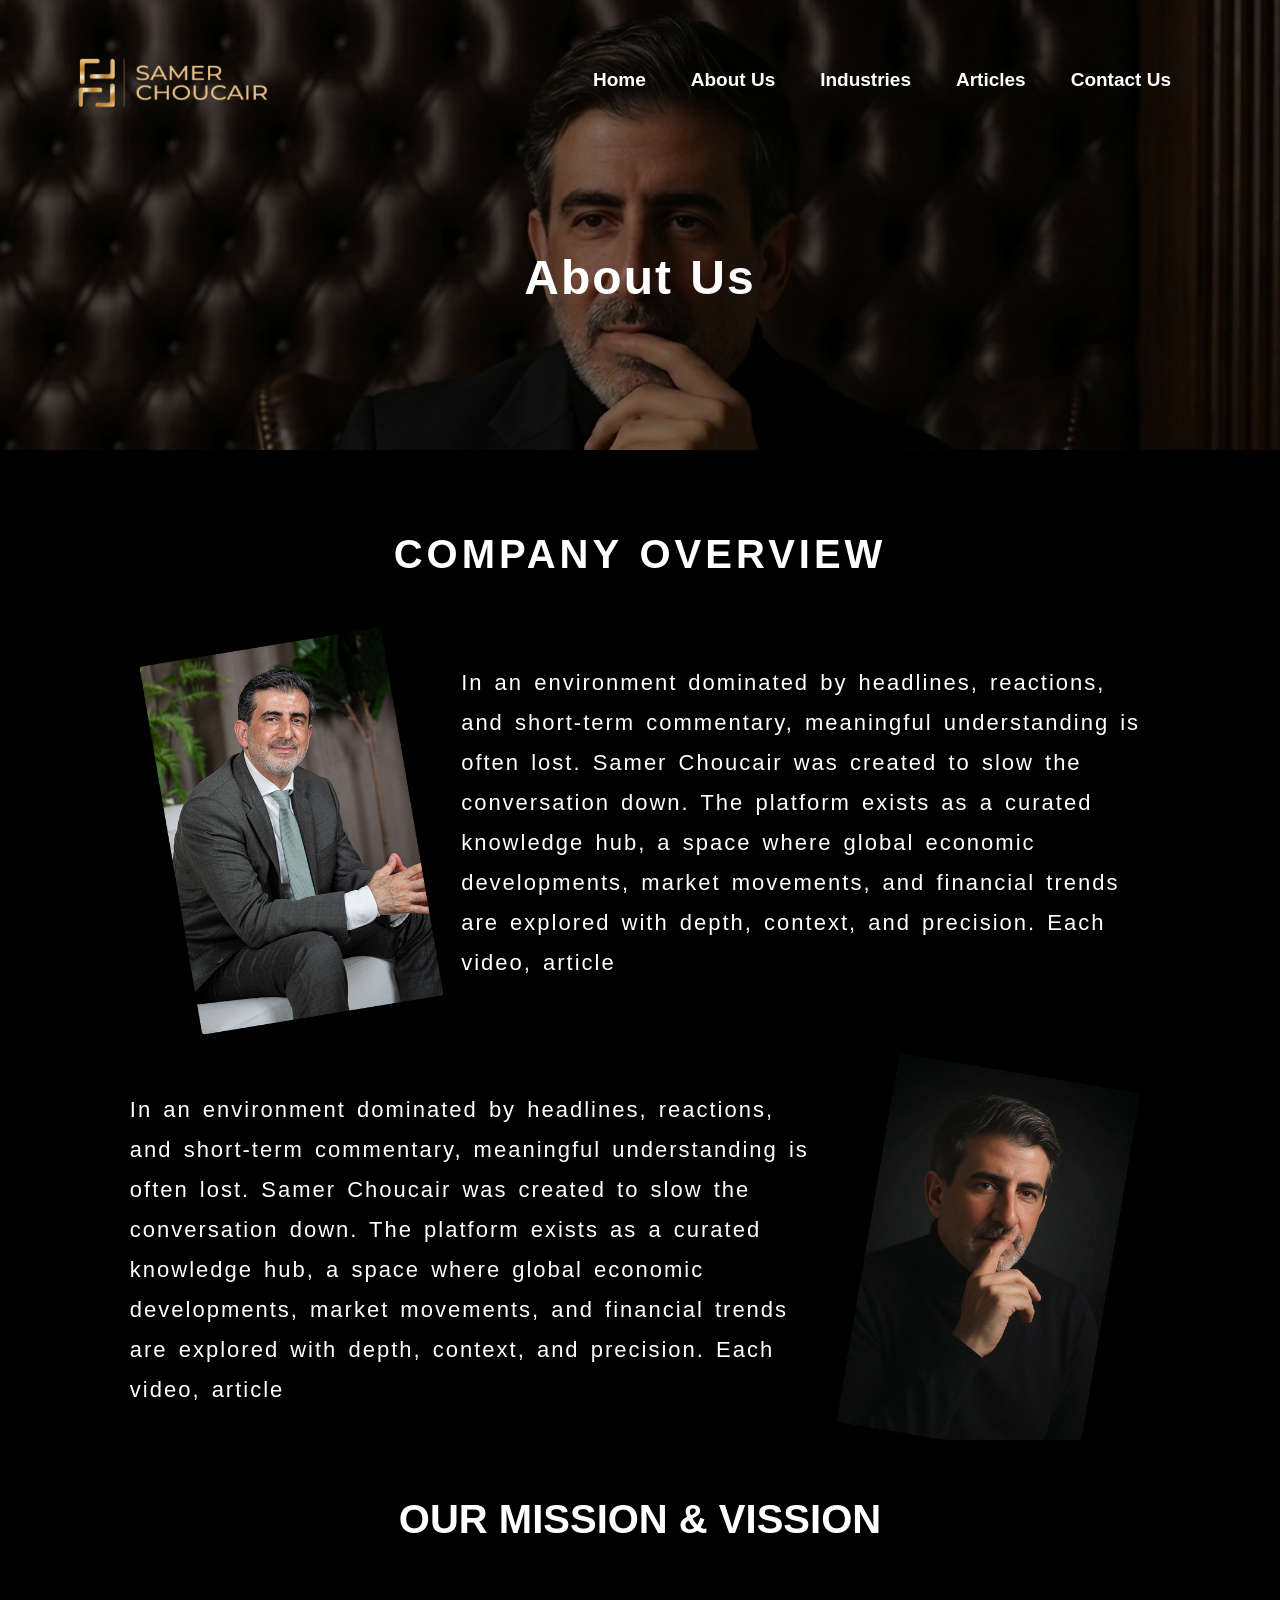
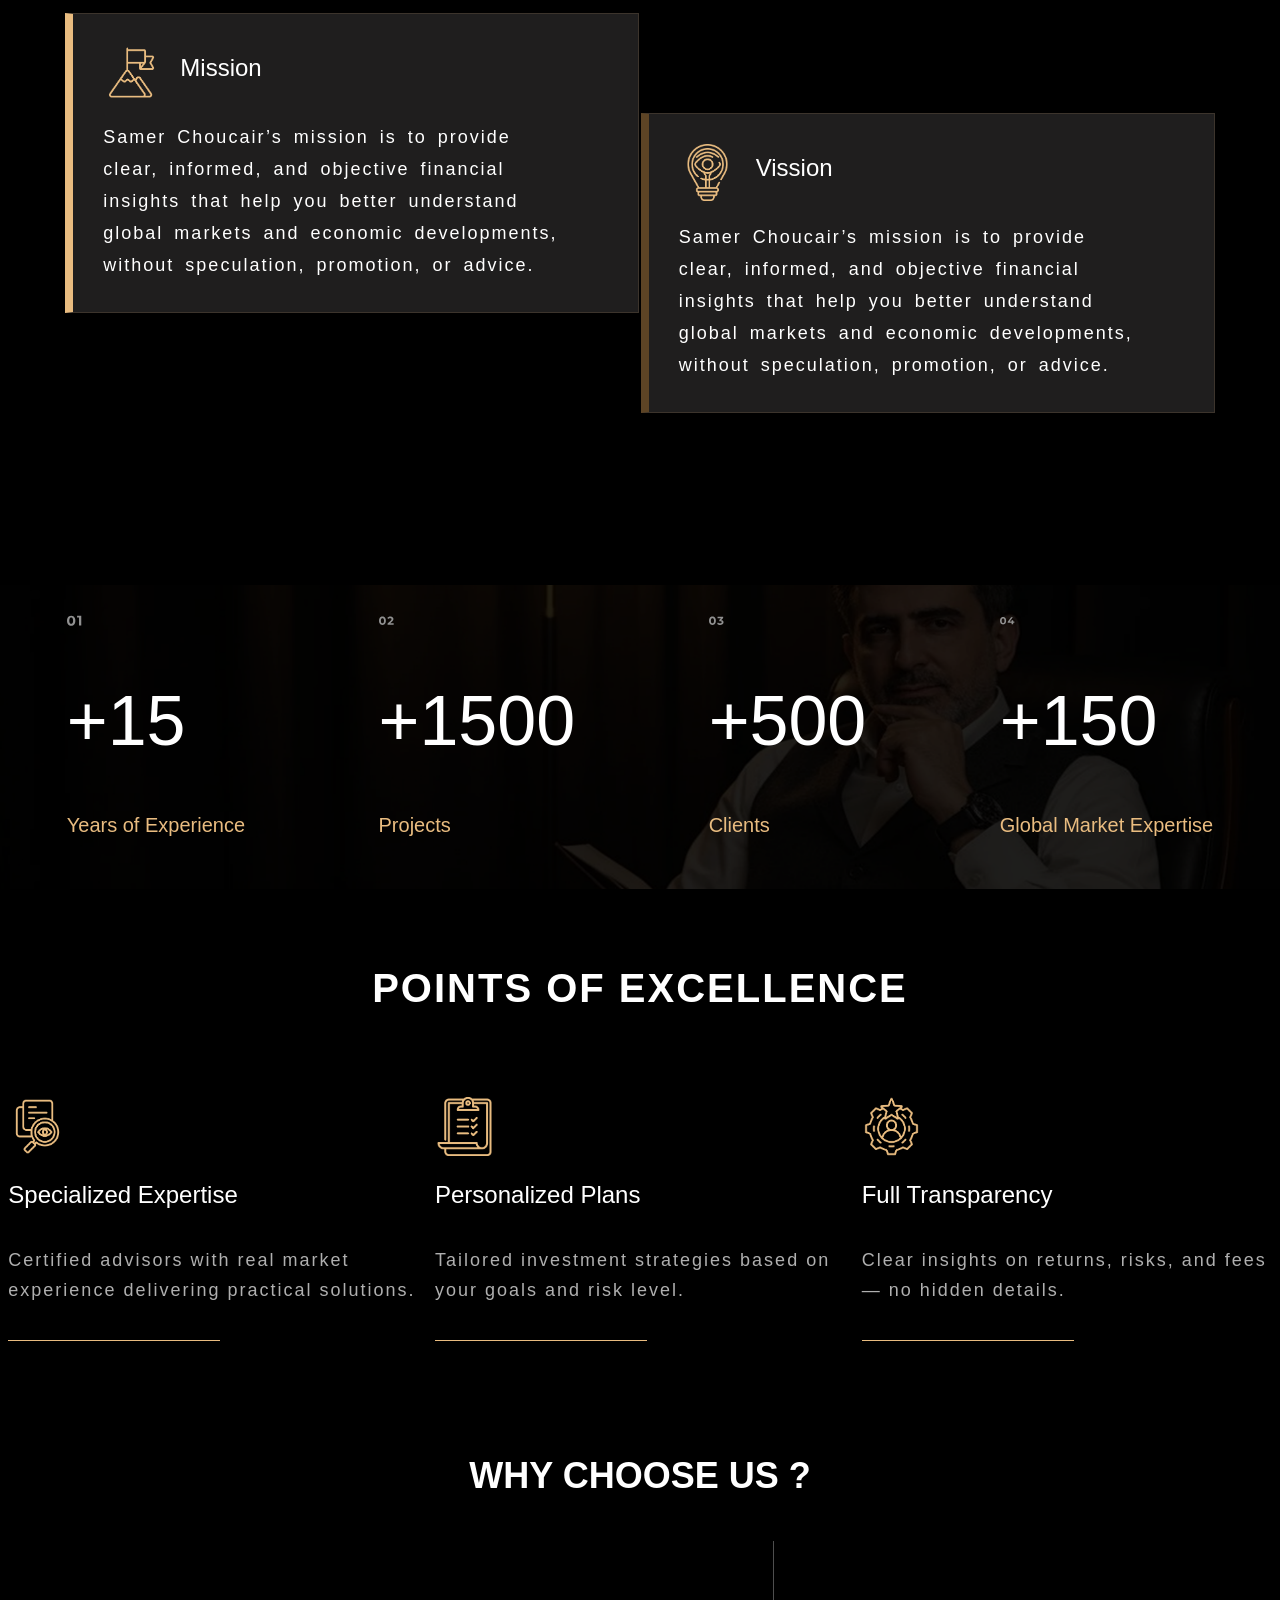
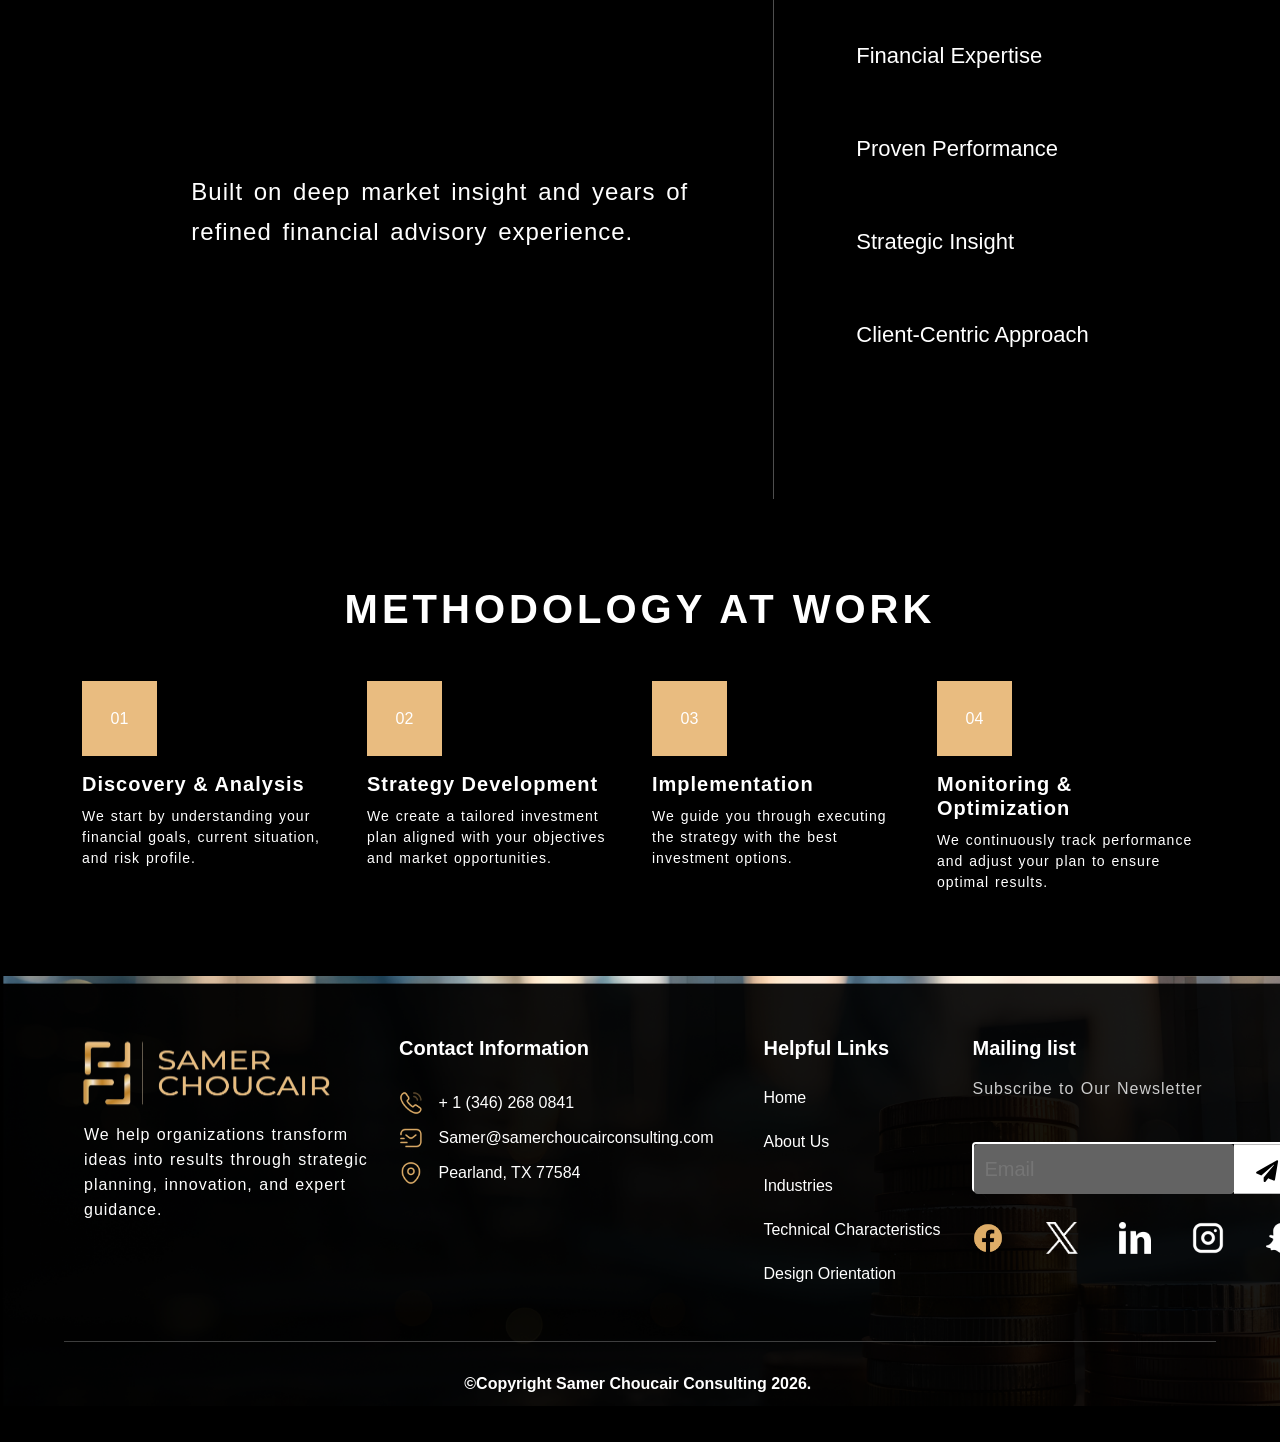
==== commit d4525538: "SamerChouker5" ====
--- a/about.html
+++ b/about.html
@@ -5,6 +5,11 @@
     <meta name="viewport" content="width=device-width, initial-scale=1.0">
     <title>Samer</title>
     <link href="https://cdn.jsdelivr.net/npm/bootstrap@5.0.2/dist/css/bootstrap.min.css" rel="stylesheet" integrity="sha384-EVSTQN3/azprG1Anm3QDgpJLIm9Nao0Yz1ztcQTwFspd3yD65VohhpuuCOmLASjC" crossorigin="anonymous">
+             <!-- Animate.css -->
+<link rel="stylesheet" href="https://cdnjs.cloudflare.com/ajax/libs/animate.css/4.1.1/animate.min.css"/>
+
+<!-- WOW JS -->
+<script src="https://cdnjs.cloudflare.com/ajax/libs/wow/1.1.2/wow.min.js"></script>
     <link rel="stylesheet" href="assets/css/style.css">
 
 </head>
@@ -13,7 +18,7 @@
         <div class="Navs_Data">
 
             <div class="logo">
-                <img src="assets/images/icons/WhatsApp Image 2026-03-31 at 2.17.07 PM 1.svg" alt="Logo">
+                <img class="wow animate__animated animate__bounceInDown "data-wow-delay=".5s" src="assets/images/icons/WhatsApp Image 2026-03-31 at 2.17.07 PM 1.svg" alt="Logo">
             </div>
 
 
@@ -34,7 +39,7 @@
 
 
             <div class="logo">
-                <img src="assets/images/icons/WhatsApp Image 2026-03-31 at 2.17.07 PM 1.svg" alt="Logo">
+                <img class="wow animate__animated animate__bounceInDown "data-wow-delay=".5s" src="assets/images/icons/WhatsApp Image 2026-03-31 at 2.17.07 PM 1.svg" alt="Logo">
             </div>
 
 
@@ -58,12 +63,12 @@
         <div class="Company_Overview_Data">
             <h2>COMPANY OVERVIEW</h2>
             <div class="Company_Info">
-                <img src="assets/images/images/image 6.png" >
+                <img class="wow animate__animated animate__fadeInTopLeft "data-wow-delay="2.5s" src="assets/images/images/image 6.png" >
                 <p >In an environment dominated by headlines, reactions, and short-term commentary, meaningful understanding is often lost. Samer Choucair was created to slow the conversation down. The platform exists as a curated knowledge hub, a space where global economic developments, market movements, and financial trends are explored with depth, context, and precision. Each video, article</p>
             </div>
             <div class="Company_Info  Com_pragg">
                 <p >In an environment dominated by headlines, reactions, and short-term commentary, meaningful understanding is often lost. Samer Choucair was created to slow the conversation down. The platform exists as a curated knowledge hub, a space where global economic developments, market movements, and financial trends are explored with depth, context, and precision. Each video, article</p>
-                <img src="assets/images/images/image 5.png" >
+                <img class="wow animate__animated animate__fadeInTopRight "data-wow-delay="1.2s" src="assets/images/images/image 5.png" >
             </div>
 
         </div>
@@ -77,7 +82,7 @@
             <div class="All_Vission">
 
 
-                <div class="Mission">
+                <div class="Mission  wow animate__animated animate__flipInX "data-wow-delay="1s">
                     <div class="Mission_Title">
                         <img src="assets/images/icons/Frame.png">
                         <h3>Mission</h3>
@@ -85,7 +90,7 @@
                     <p>Samer Choucair’s mission is to provide clear, informed, and objective financial insights that help you better understand global markets and economic developments, without speculation, promotion, or advice.</p>
                 </div>
 
-                <div class="Vission">
+                <div class="Vission  wow animate__animated animate__flipInY "data-wow-delay="1.5s">
                     <div class="Vission_Title">
                         <img src="assets/images/icons/Capa_1.png">
                         <h3>Vission</h3>
@@ -181,10 +186,10 @@
                 
                 <div class="All_Choosea">
                     <ul>
-                        <a href="#"><li>Financial Expertise</li></a>
-                        <a href="#"><li>Proven Performance</li></a>
-                        <a href="#"><li>Strategic Insight</li></a>
-                        <a href="#"><li>Client-Centric Approach</li></a>
+                        <a href="#"><li  class="wow animate__animated animate__fadeInDown" data-wow-delay=".5s">Financial Expertise</li></a>
+                        <a href="#"><li  class="wow animate__animated animate__fadeInDown" data-wow-delay=".9s">Proven Performance</li></a>
+                        <a href="#"><li  class="wow animate__animated animate__fadeInDown" data-wow-delay="1.3s">Strategic Insight</li></a>
+                        <a href="#"><li  class="wow animate__animated animate__fadeInDown" data-wow-delay="1.7s">Client-Centric Approach</li></a>
                     </ul>
                 </div>
 
@@ -206,7 +211,7 @@
                     <div class="Box_num">
                         <div class="num_num"> 01 </div>
                         <span></span>
-                        <h4 class="text-white mt-3"> Discovery & Analysis </h4>
+                        <h4 class="text-white mt-3   wow animate__animated animate__bounce" data-wow-delay=".5s"> Discovery & Analysis </h4>
                         <p class="text-white">
                             We start by understanding your financial goals, current situation, and risk profile.
                         </p>
@@ -217,7 +222,7 @@
                 <div class="col-md-3">
                     <div class="Box_num">
                         <div class="num_num"> 02 </div>
-                        <h4 class="text-white mt-3"> Strategy Development </h4>
+                        <h4 class="text-white mt-3 wow animate__animated animate__bounce" data-wow-delay="1s"> Strategy Development </h4>
                         <p class="text-white">
                            We create a tailored investment plan aligned with your objectives and market opportunities.
                         </p>
@@ -227,7 +232,7 @@
                 <div class="col-md-3">
                     <div class="Box_num">
                         <div class="num_num"> 03 </div>
-                        <h4 class="text-white mt-3"> Implementation </h4>
+                        <h4 class="text-white mt-3 wow animate__animated animate__bounce" data-wow-delay="1.5s"> Implementation </h4>
                         <p class="text-white">
                             We guide you through executing the strategy with the best investment options.
                         </p>
@@ -237,7 +242,7 @@
                 <div class="col-md-3">
                     <div class="Box_num">
                         <div class="num_num"> 04 </div>
-                        <h4 class="text-white mt-3"> Monitoring & Optimization </h4>
+                        <h4 class="text-white mt-3 wow animate__animated animate__bounce" data-wow-delay="2s "> Monitoring & Optimization </h4>
                         <p class="text-white">
                             We continuously track performance and adjust your plan to ensure optimal results.
                         </p>
@@ -350,5 +355,10 @@
 
 
 <script src="https://cdn.jsdelivr.net/npm/bootstrap@5.0.2/dist/js/bootstrap.bundle.min.js" integrity="sha384-MrcW6ZMFYlzcLA8Nl+NtUVF0sA7MsXsP1UyJoMp4YLEuNSfAP+JcXn/tWtIaxVXM" crossorigin="anonymous"></script>
+     <script>
+              new WOW().init();
+              </script>
+
+
 </body>
 </html>
--- a/assets/css/style.css
+++ b/assets/css/style.css
@@ -314,7 +314,8 @@
     display: flex;
     justify-content: center;
     gap: 3px;
-     
+     position: relative;
+     overflow: hidden;
 }
 .Studies .Studies_Data .Studies_All_Group div{
     padding-bottom: 20px;
@@ -563,6 +564,7 @@
 }
 .Articles_All_Group .Articles_All_Men{
     color: #ffff;
+
 }
 .Articles_All_Group .Articles_All_Men .Small_Artical{
     width: 320px;
@@ -572,6 +574,8 @@
     margin-bottom: 35px;
     padding-bottom: 25px;
     border-bottom: #636363 solid 1px;
+    position: relative;
+    overflow: hidden;
 }
 .Articles_All_Men .Small_Artical .Artical_Pic{
     width: 112px;
@@ -997,6 +1001,10 @@
     font-size: 28px;
     font-weight: 700;
     font-style: bold;
+    margin-top: 30px !important;
+}
+.Hero-section .Hero_Data_Info {
+    height: 630px !important;
 }
 .About_Data .About_Sec {
    display: block;
@@ -1211,7 +1219,7 @@
 }
 .Start_Your_Financial_Data .Start_Your_Financial_Info h2 {
         width: auto;
-        font-size: 27px;
+        font-size: 24px !important;
         font-weight: 700;
         line-height: 36px;
         word-spacing: -2px;
@@ -1321,7 +1329,7 @@
 }
 .Company_Overview {
     padding-top: 80px;
-    height: 2500px !important;
+    height: 2170px !important;
 }
 .Company_Overview_Data .Company_Info {
   display: block !important;
@@ -1329,14 +1337,11 @@
 .Company_Overview_Data .Company_Info p {
     width: auto !important;
     height: auto !important;
-    color: #ffff;
-    font-style: bold;
-    font-size: 22px;
-    align-content: center;
-    line-height: 29px;
-    word-spacing: 3px;
-    letter-spacing: 4px;
-    text-align: center;
+    font-size: 20px !important;
+    line-height: 29px !important;
+    word-spacing: 3px !important;
+    letter-spacing: 4px !important;
+    text-align: center !important;
     padding-top: 30px !important;
 }
 .Company_Overview_Data .Com_pragg{
@@ -1542,6 +1547,55 @@
 .Worth_Individuals {
     margin: 85px auto !important;
 }
+.Services_Data .Services_Title h2 {
+    font-size: 28px !important;
+}
+
+.Services_Data .Services_Title {
+    margin: 10px auto !important;
+}
+.Services_Data .Studies_All_Group {
+        width: 100% !important;
+}
+.Articles_Data .Articles_Title {
+    margin: 20px auto !important;
+}
+.Hero_Data_Info .Hero_All_Click div {
+    width: 154px !important;
+    height: 45px !important;
+}
+.About_Us {
+    margin: 80px auto !important;
+}
+.About_Us .About_Data .About_Title {
+    margin-bottom: 0px !important;
+}
+.Choose_Us .Choose_Data .Choose_Info a {
+    font-size: 17px !important;
+}
+.Choose_Us {
+    margin: 60px auto !important;
+    padding-top: 10px !important;
+}
+.Choose_Us .Choose_Data .Choose_Info p {
+    font-size: 25px !important;
+    letter-spacing: 1px !important;
+    word-spacing: 0px !important;
+}
+.Studies {
+    width: 100% !important;
+}
+.Studies .Studies_Data .Studies_All_Group {
+    width: 100% !important;
+}
+.Studies .Studies_Data .Studies_All_Group div {
+    width: 100% !important;
+}
+.Services {
+    margin-top: 30px !important;
+}
+
+
 }
 .Page_Title{
     width: 100%;
@@ -1575,6 +1629,8 @@
     height: 990px;
     background-color: black;
     padding-top: 80px;
+    position: relative;
+    overflow: hidden;
 }
 .Company_Overview .Company_Overview_Data{
     width: 90%;
@@ -1638,6 +1694,8 @@
     width: 100%;
     height: 470px;
     justify-content: space-evenly;
+    position: relative;
+    overflow: hidden;
 }
 .VISSION_Data .All_Vission .Mission{
     width: 574px;
@@ -1846,6 +1904,8 @@
 .Important_Industries{
     width: 100%;
     margin: 120px auto;
+     position: relative;
+    overflow: hidden;
 }
 .Important_Industries .Industries_Data{
     width: 80%;
@@ -2473,6 +2533,20 @@
 a:hover {
     color: #DEAD68;
 }
+.Ro_Mob{
+    position: relative;
+    overflow: hidden;
+}
+.Articless {
+        position: relative;
+    overflow: hidden;
+
+}
+.Articles_All_Bage{
+            position: relative;
+    overflow: hidden;
+
+}
  
     /* ── Mobile ─────────────────────────────────── */
     @media (max-width: 767px) {
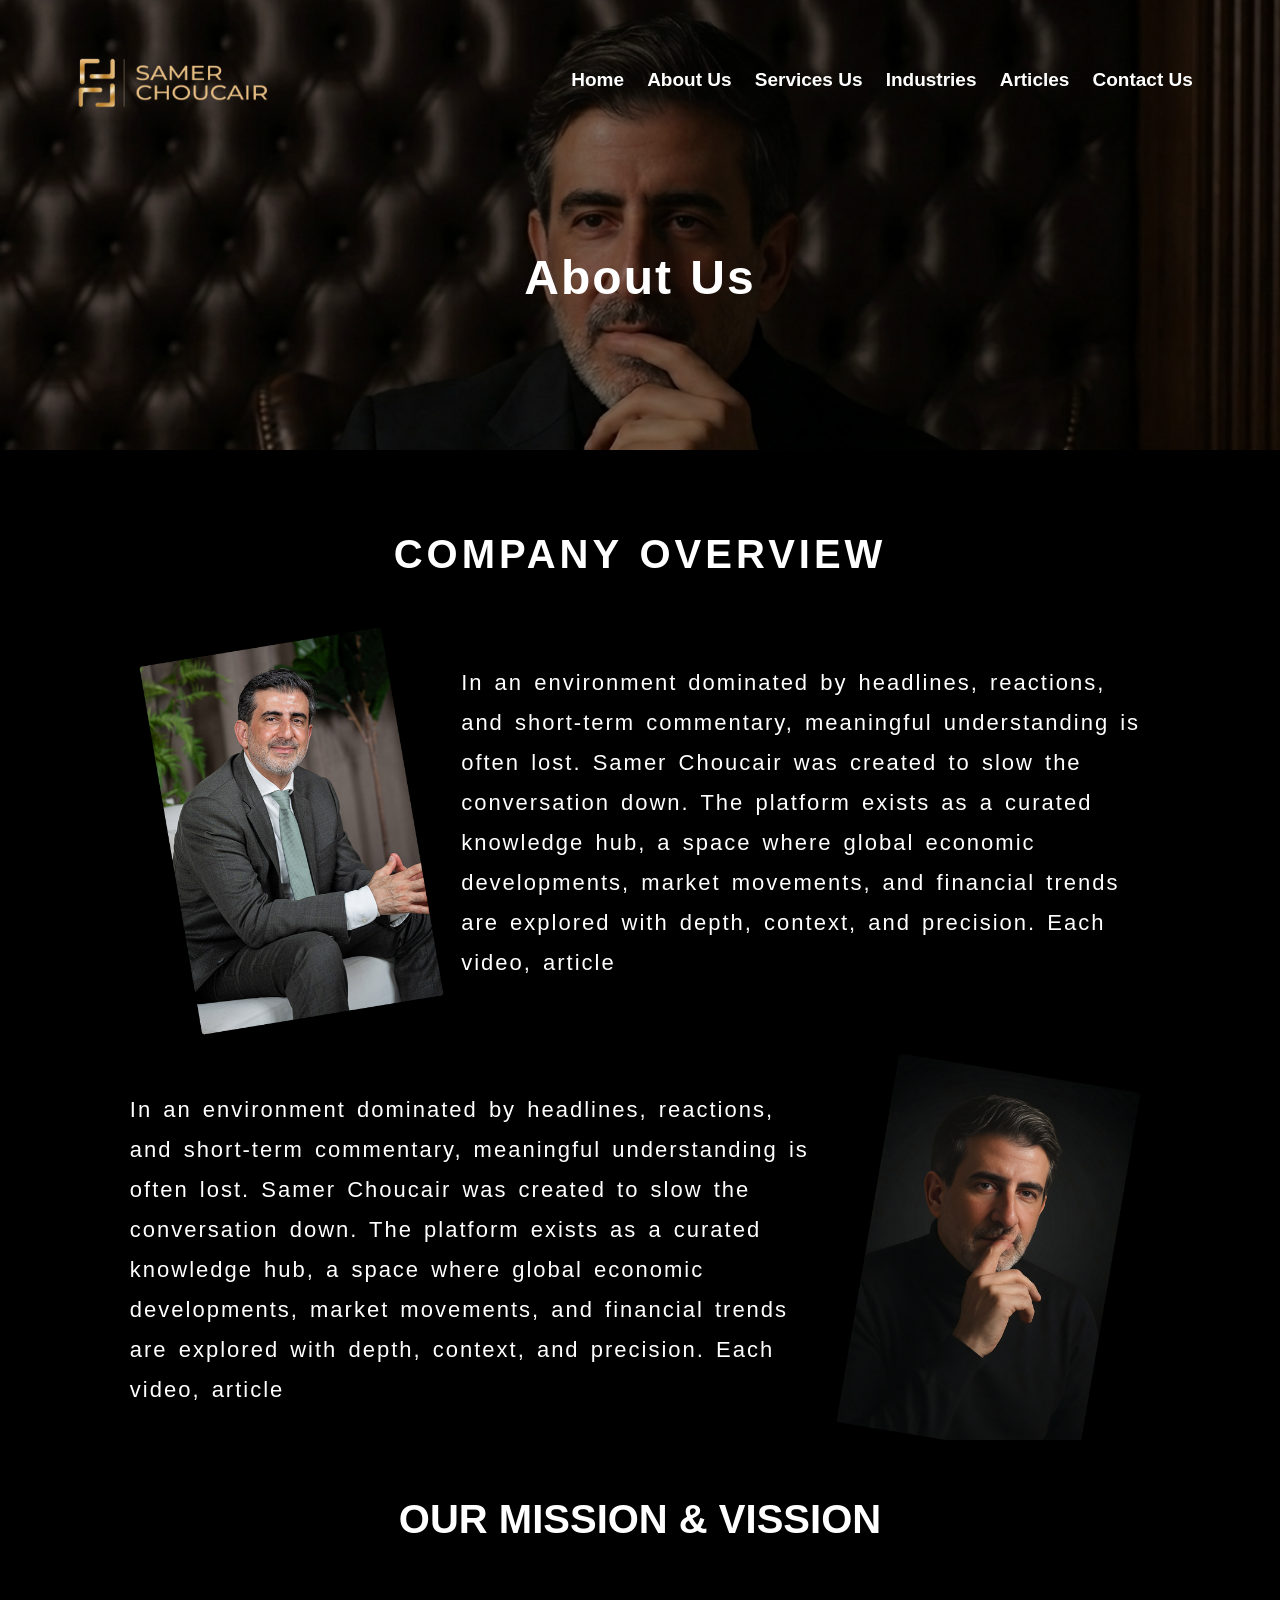
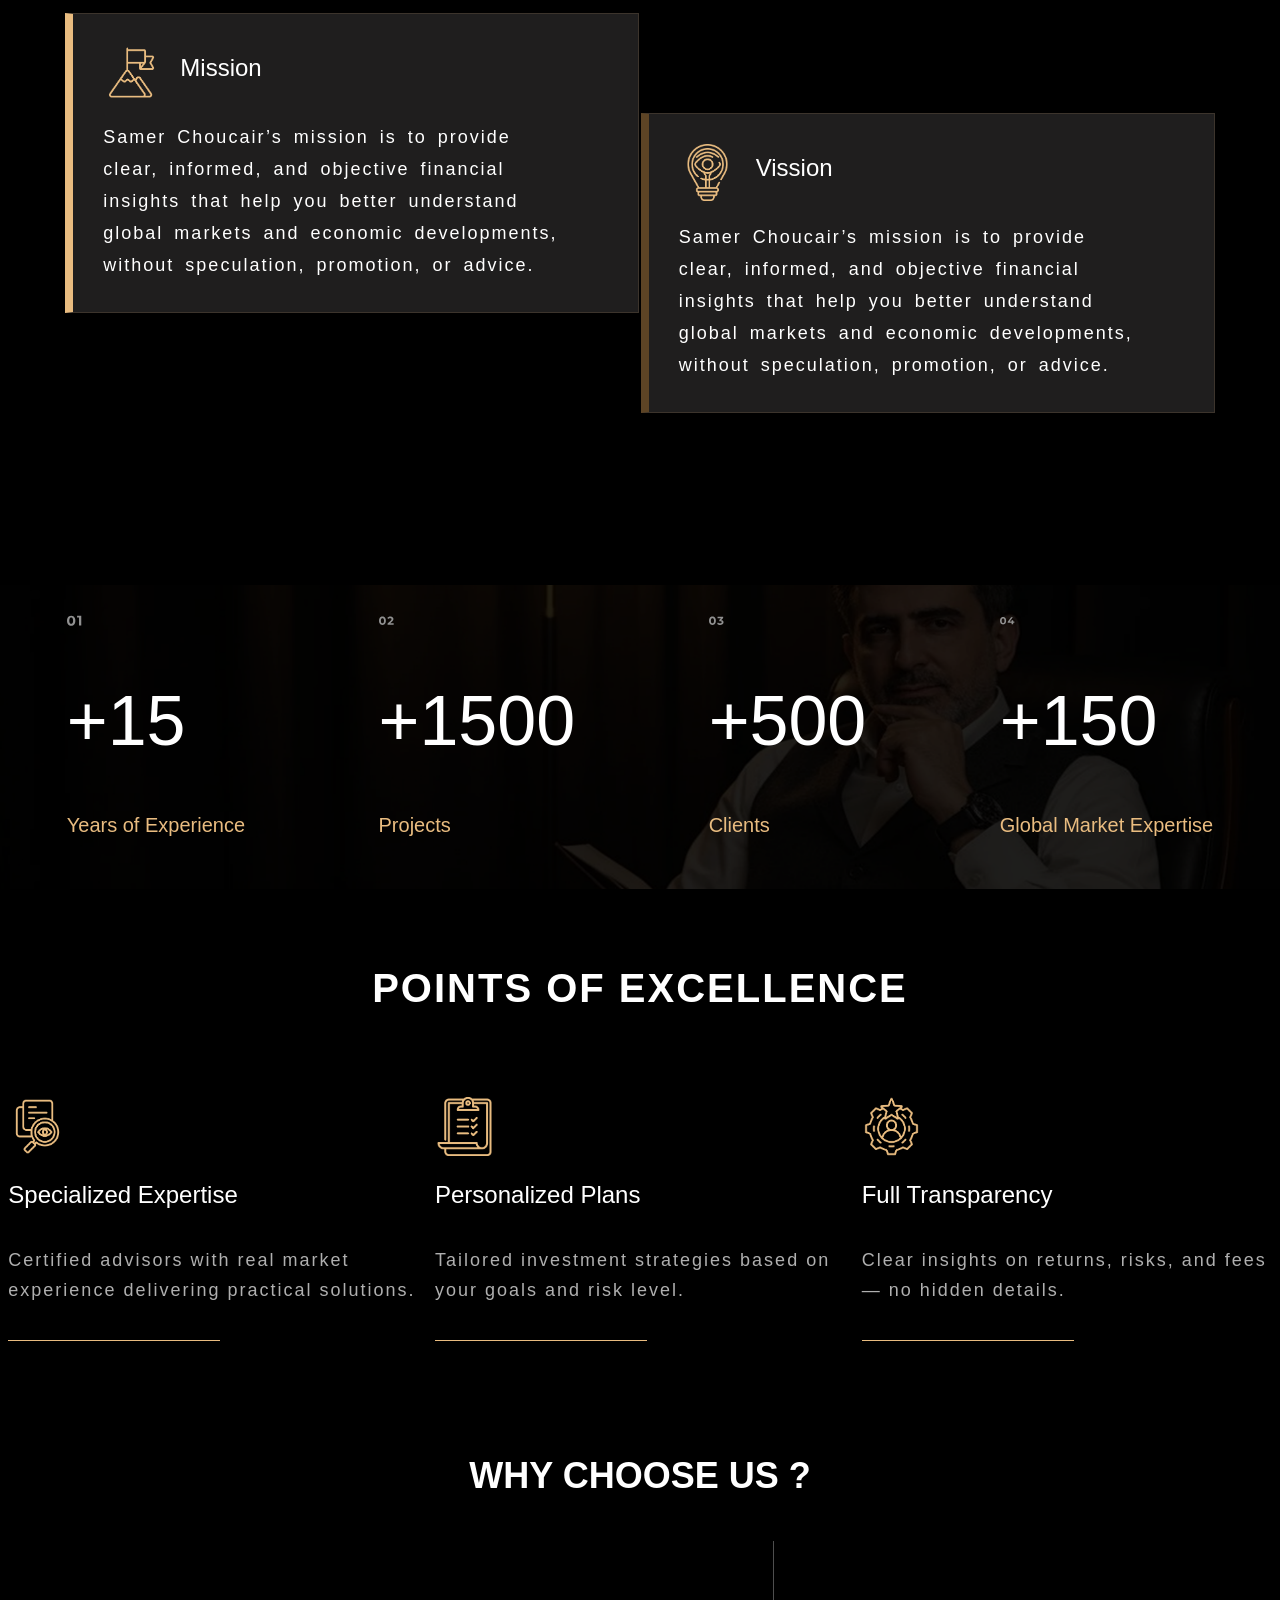
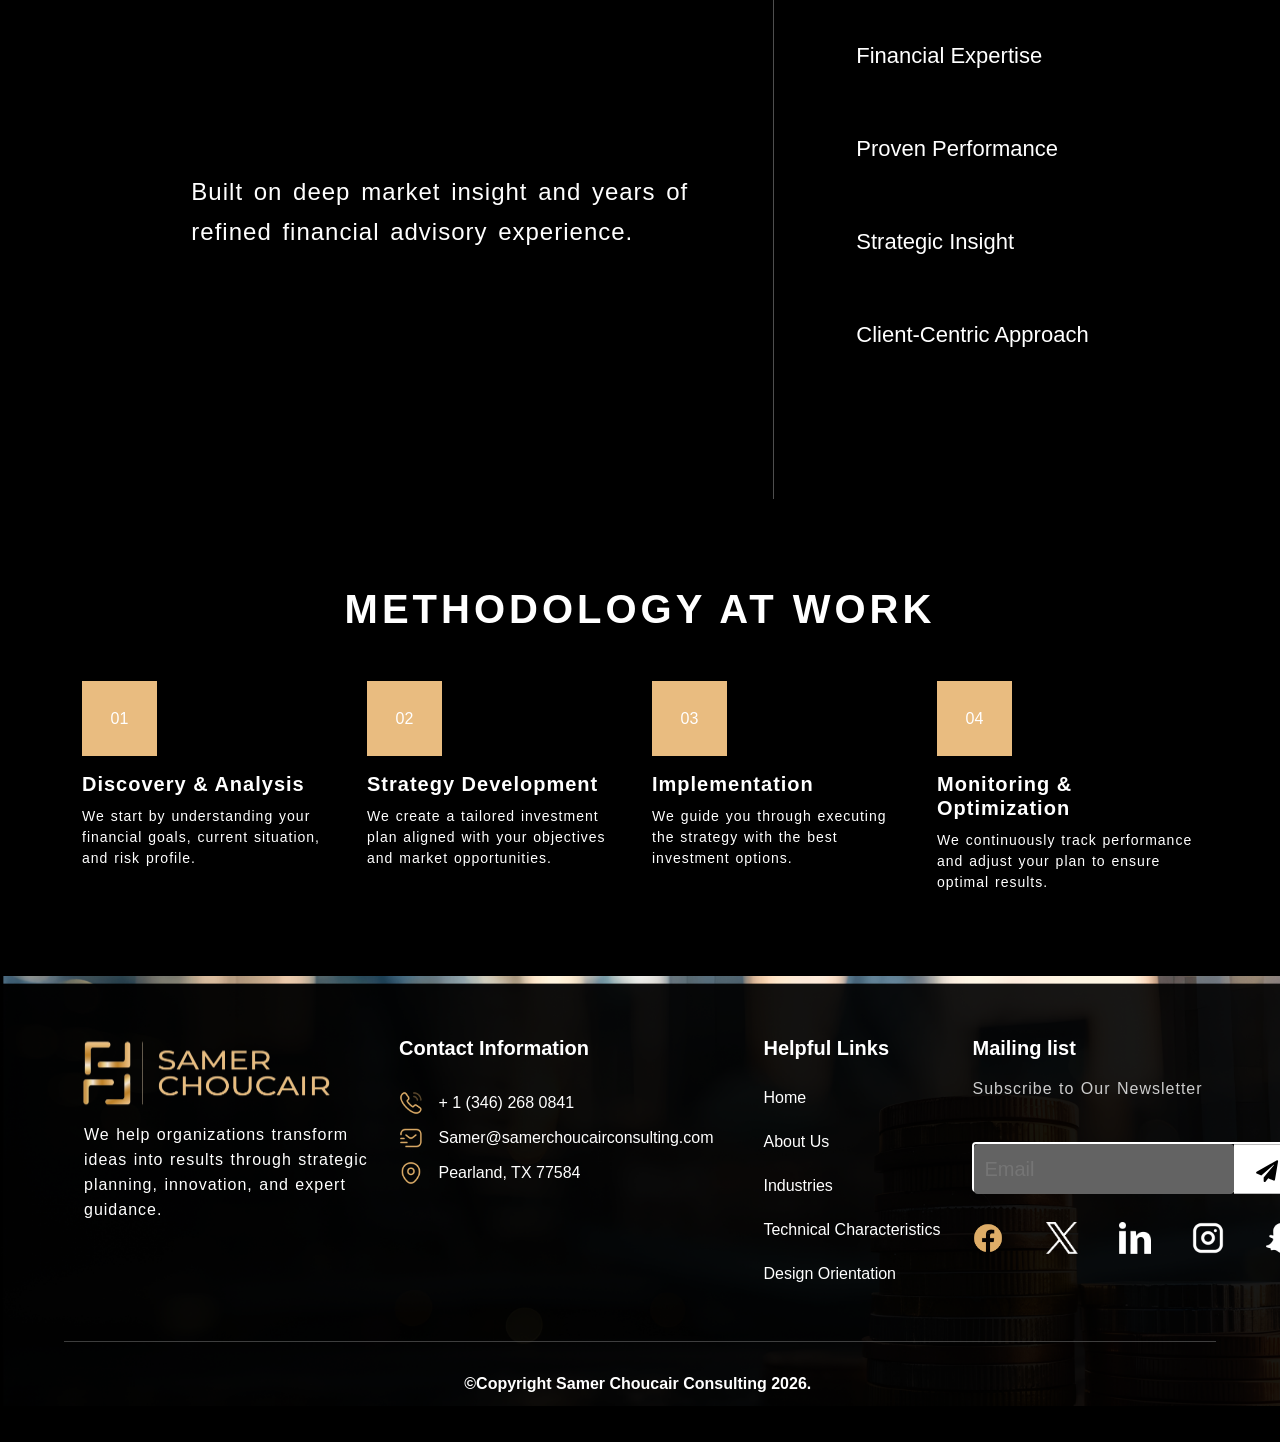
==== commit 1c7320ab: "SamerChouker7" ====
--- a/about.html
+++ b/about.html
@@ -45,11 +45,13 @@
 
             <div class="nav">
                 <ul>
-                    <li><a href="index.html">Home</a></li>
+                      <li><a href="index.html">Home</a></li>
                     <li><a href="about.html">About Us</a></li>
+                    <li><a href="services.html">Services Us</a></li>
                     <li><a href="industries.html">Industries</a></li>
                     <li><a href="articles.html">Articles</a></li>
-                    <li><a href="contact_us.html">Contact Us</a></li>                </ul>
+                    <li><a href="contact_us.html">Contact Us</a></li>             
+                </ul>
             </div>
 
         </div>
@@ -331,27 +333,35 @@
     </footer>
 
 
-    <div class="offcanvas offcanvas-start" tabindex="-1" id="offcanvasExample" aria-labelledby="offcanvasExampleLabel">
-  <div class="offcanvas-header">
-    <h5 class="offcanvas-title" id="offcanvasExampleLabel">Offcanvas</h5>
-    <button type="button" class="btn-close text-reset" data-bs-dismiss="offcanvas" aria-label="Close"></button>
-  </div>
-  <div class="offcanvas-body">
-    <div>
-      Some text as placeholder. In real life you can have the elements you have chosen. Like, text, images, lists, etc.
+<div class="offcanvas offcanvas-start" tabindex="-1" id="offcanvasExample" aria-labelledby="offcanvasExampleLabel">
+
+    <div class="offcanvas-header">
+        <img class="Side_Logo" src="assets/images/icons/WhatsApp Image 2026-03-31 at 2.17.07 PM 1.svg" >
+        <button type="button" class="btn-close text-reset" data-bs-dismiss="offcanvas" aria-label="Close"></button>
     </div>
-    <div class="dropdown mt-3">
-      <button class="btn btn-secondary dropdown-toggle" type="button" id="dropdownMenuButton" data-bs-toggle="dropdown">
-        Dropdown button
-      </button>
-      <ul class="dropdown-menu" aria-labelledby="dropdownMenuButton">
-        <li><a class="dropdown-item" href="#">Action</a></li>
-        <li><a class="dropdown-item" href="#">Another action</a></li>
-        <li><a class="dropdown-item" href="#">Something else here</a></li>
-      </ul>
+
+    <div class="side_Bar">
+        <ul>
+            <a href="index.html">
+                <li>Home</li>
+            </a>
+            <a href="about.html">
+                <li>About Us</li>
+            </a>
+            <a href="industries.html">
+                <li>Industries</li>
+            </a>
+            <a href="articles.html">
+                <li>Articles</li>
+            </a>
+            <a href="contact_us.html">
+                <li>Contact Us</li>
+            </a>
+        </ul>
     </div>
-  </div>
+
 </div>
+
 
 
 <script src="https://cdn.jsdelivr.net/npm/bootstrap@5.0.2/dist/js/bootstrap.bundle.min.js" integrity="sha384-MrcW6ZMFYlzcLA8Nl+NtUVF0sA7MsXsP1UyJoMp4YLEuNSfAP+JcXn/tWtIaxVXM" crossorigin="anonymous"></script>
--- a/assets/css/style.css
+++ b/assets/css/style.css
@@ -1025,15 +1025,15 @@
     letter-spacing: 0px;
     word-spacing: 1px;
     line-height: 30px;
-    margin-bottom: 40px;
+    margin-bottom: 40px !important;
     text-align: center;
 }
 .About_Data .About_Sec .About_Click .About_Click_Up {
-    width: 200px;
+    width: 165px !important;
     margin: 0 auto;
 }
 .About_Data .About_Sec .About_Click .About_Click_Up div{
-    width: 200px;
+    width: 165px !important;
 }
 .About_Data .About_Sec .About_Click .About_Click_Up h3{
     font-size: 15px;
@@ -1329,7 +1329,7 @@
 }
 .Company_Overview {
     padding-top: 80px;
-    height: 2170px !important;
+    height: 2209px !important;
 }
 .Company_Overview_Data .Company_Info {
   display: block !important;
@@ -1359,10 +1359,14 @@
 }
 .VISSION_Data .All_Vission {
     display: block !important;
-    height: 760px;
+    height: 918px !important;
 }
 .VISSION_Data h2 {
     font-size: 29px !important;
+        margin-bottom: 80px !important;
+}
+.About_Data .About_Sec p {
+    margin-bottom: 70px !important;
 }
 .VISSION_Data .All_Vission .Mission {
     width: auto !important;
@@ -1476,6 +1480,9 @@
     letter-spacing: 5px !important;
     word-spacing: 2px !important;
 }
+.About_Us .About_Data {
+        height: 924px !important;
+}
 .CHALLENGES_Info.col-md-6.mb-lg-5.mb-md-4.mb-sm-4 {
     margin: 30px auto !important;
 }
@@ -1507,7 +1514,6 @@
     font-size: 28px !important;
     text-align: center !important;
 }
-
 .Worth_Individuals_Data .Worth_Individuals_Info p {
     font-size: 18px  !important;
     letter-spacing: 3px !important;
@@ -1594,7 +1600,47 @@
 .Services {
     margin-top: 30px !important;
 }
-
+.Studies .Studies_Data .Studies_All_Group {
+    width: 100% !important;
+    height: 2068px !important;
+}
+.Side_Logo{
+    width: 180px;
+}
+.offcanvas-header {
+    width: 100%px !important;
+}
+.offcanvas-header .btn-close {
+    background-color: rgb(224, 170, 42);
+}
+.side_Bar{
+    width: 90%;
+    height: 300px;
+    background-color: #000000a7; 
+}
+.side_Bar ul {
+    padding: 30px;
+    height: auto;
+}
+.side_Bar ul a{
+    width: 120px;
+    height: 30px;
+}
+.side_Bar ul a li{
+    margin-bottom: 50px;
+    font-size: 23px;
+    font-weight: 700;
+    font-style: bold;
+    text-decoration: none;
+    list-style: none;
+    color: #ffffffcd;
+    border-bottom: #ffffff solid 1px;
+}
+.offcanvas {
+     visibility: none;
+     background-color: #000000; 
+     background-clip: none;
+}
 
 }
 .Page_Title{
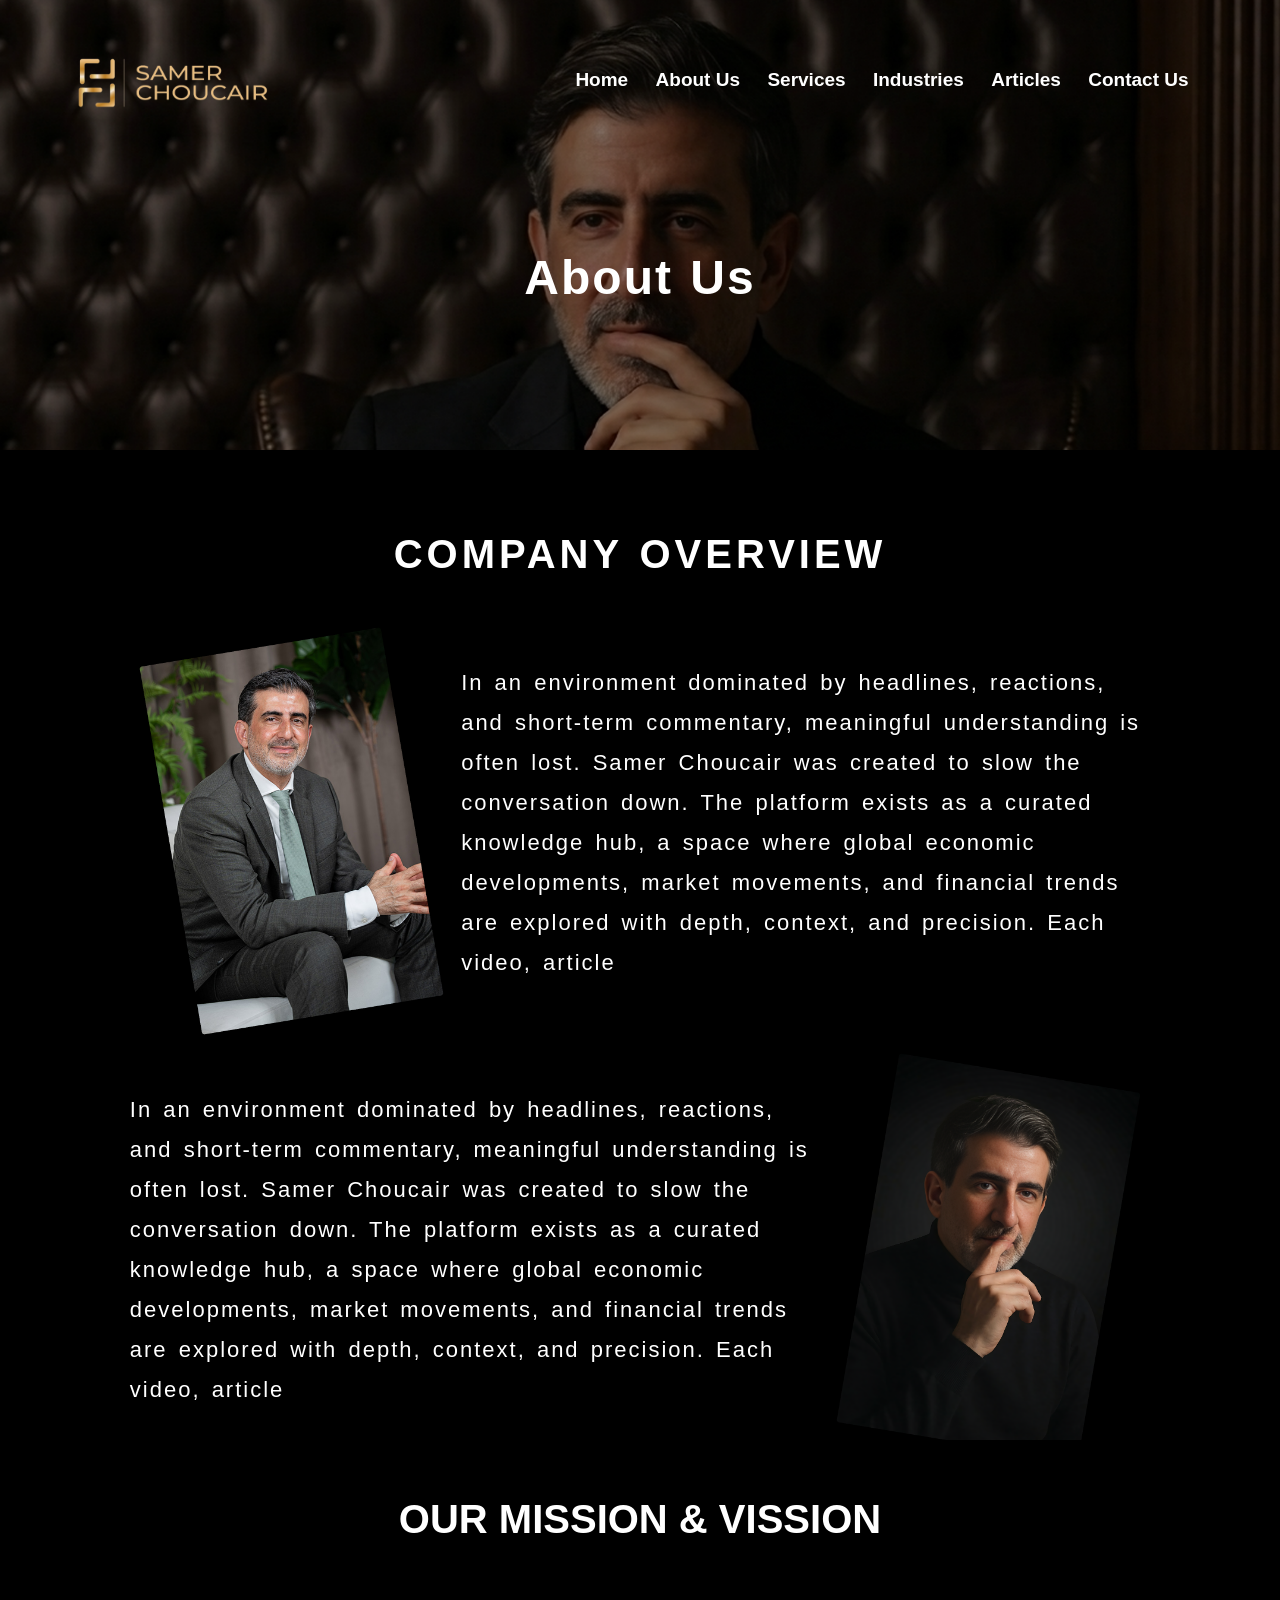
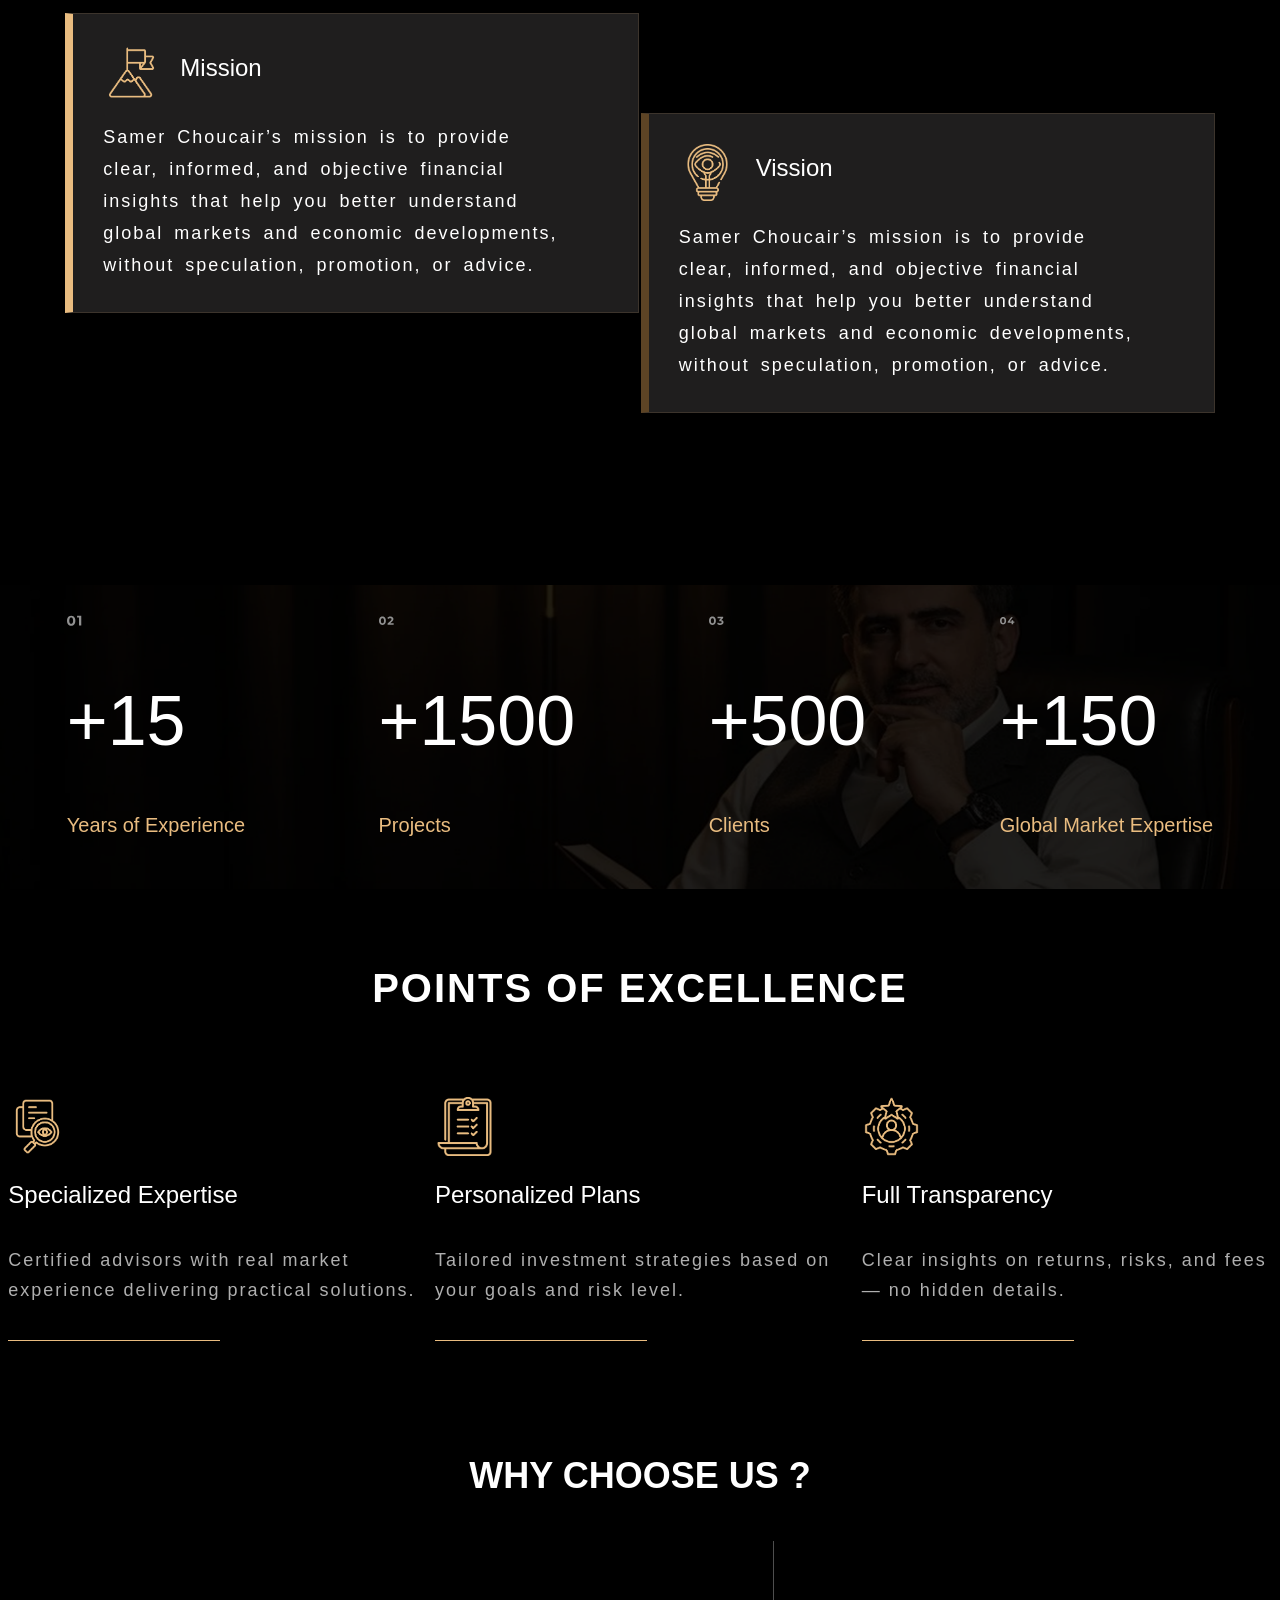
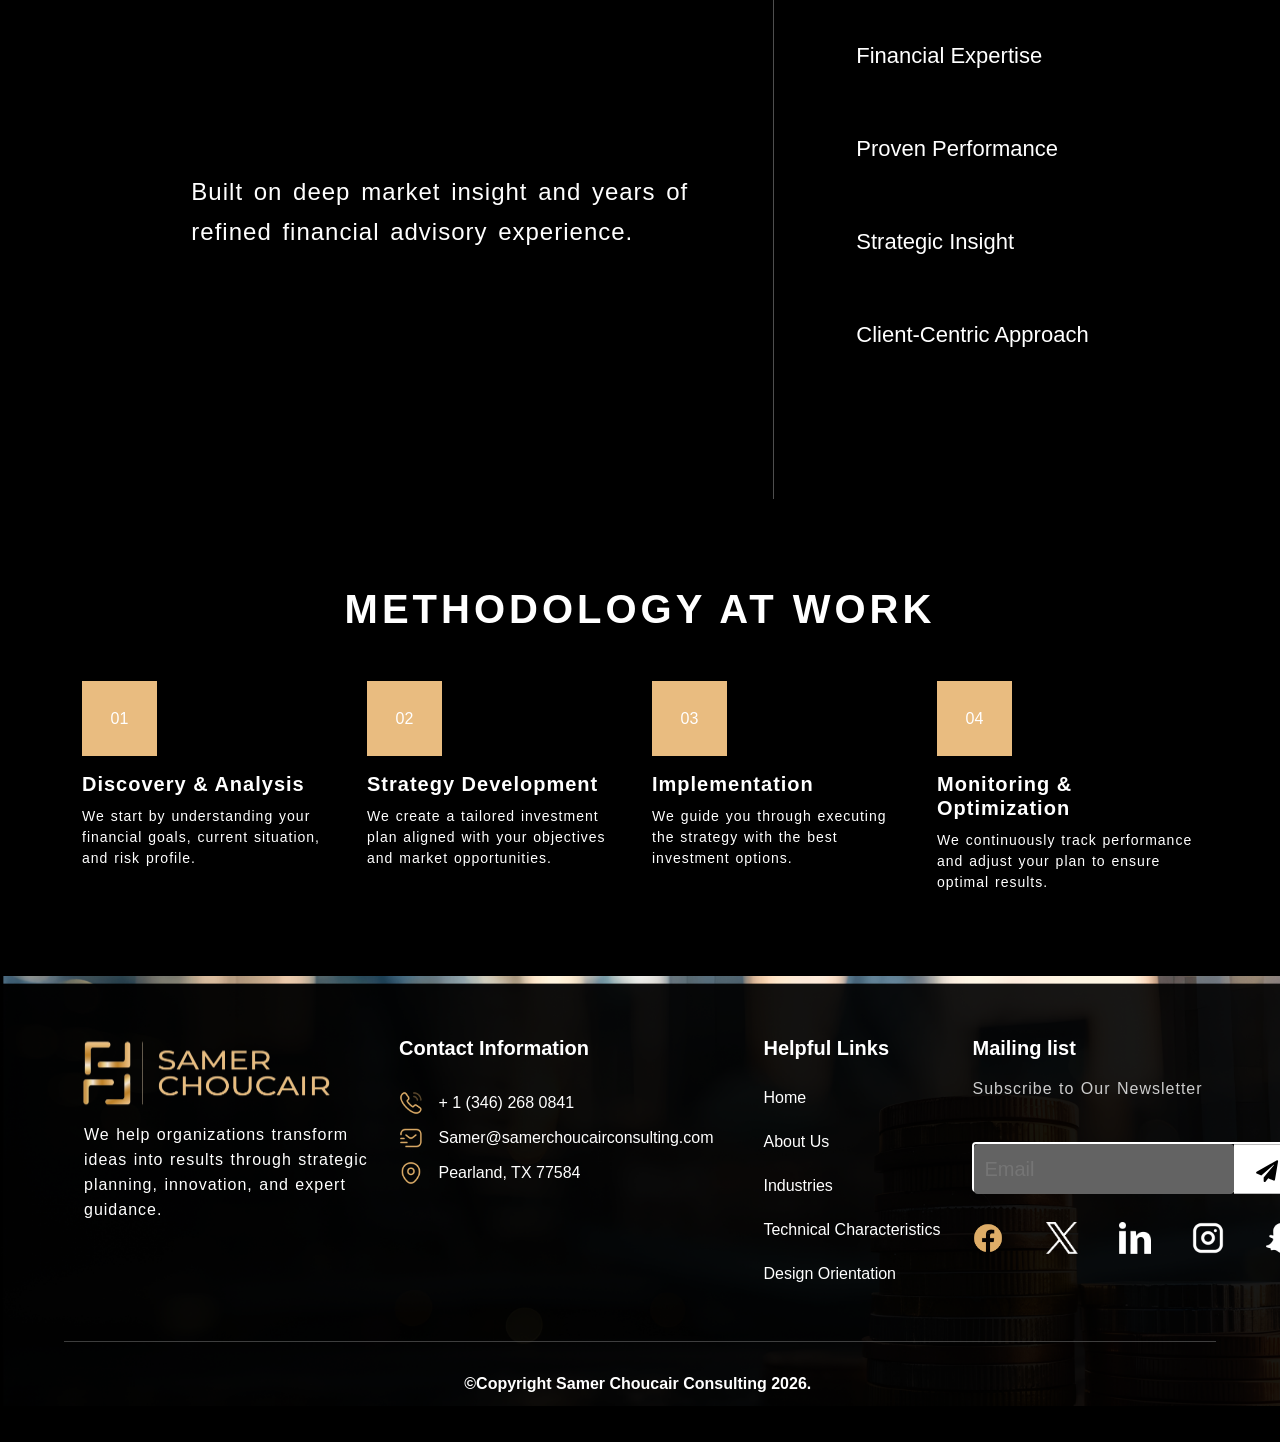
==== commit 5e0fff99: "SamerChouker7" ====
--- a/about.html
+++ b/about.html
@@ -47,7 +47,7 @@
                 <ul>
                       <li><a href="index.html">Home</a></li>
                     <li><a href="about.html">About Us</a></li>
-                    <li><a href="services.html">Services Us</a></li>
+                    <li><a href="services.html">Services</a></li>
                     <li><a href="industries.html">Industries</a></li>
                     <li><a href="articles.html">Articles</a></li>
                     <li><a href="contact_us.html">Contact Us</a></li>             
@@ -348,6 +348,10 @@
             <a href="about.html">
                 <li>About Us</li>
             </a>
+            <a href="services.html">
+                <li>Servicse</li>
+            </a>
+    
             <a href="industries.html">
                 <li>Industries</li>
             </a>
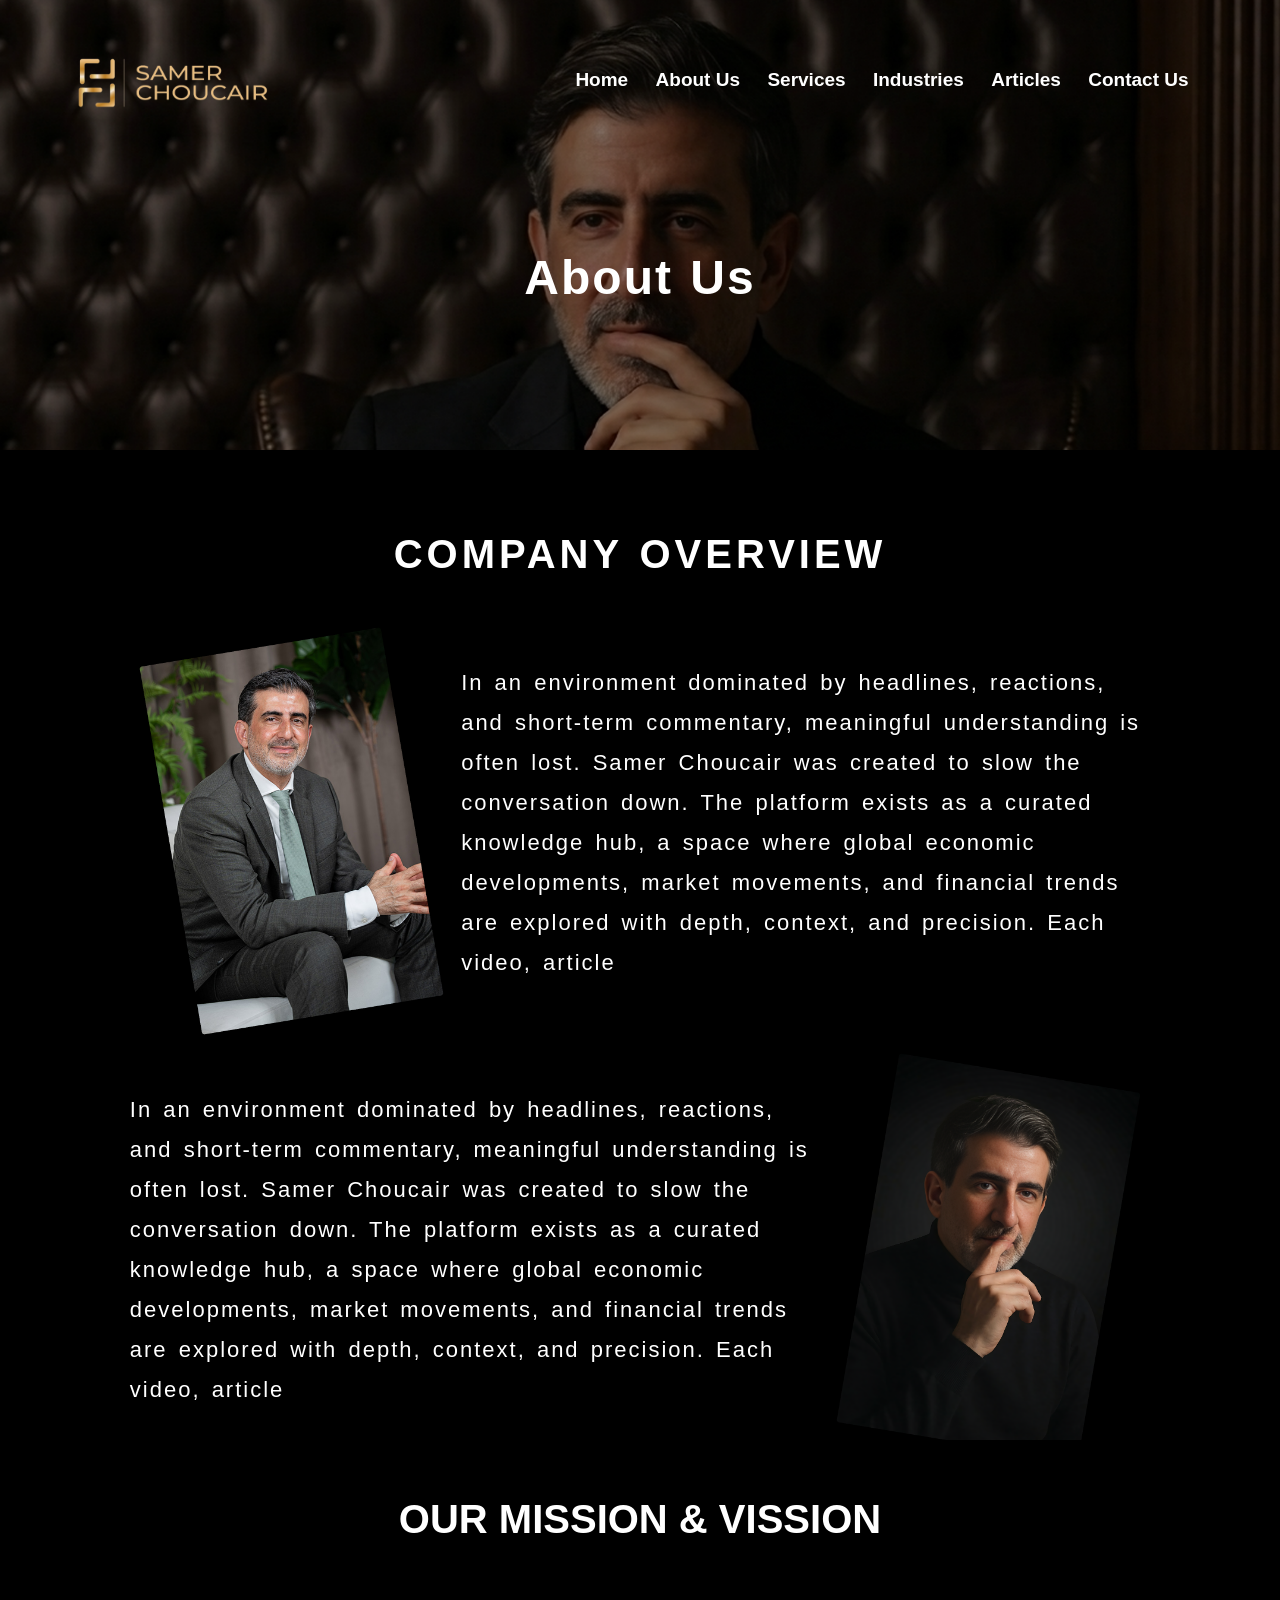
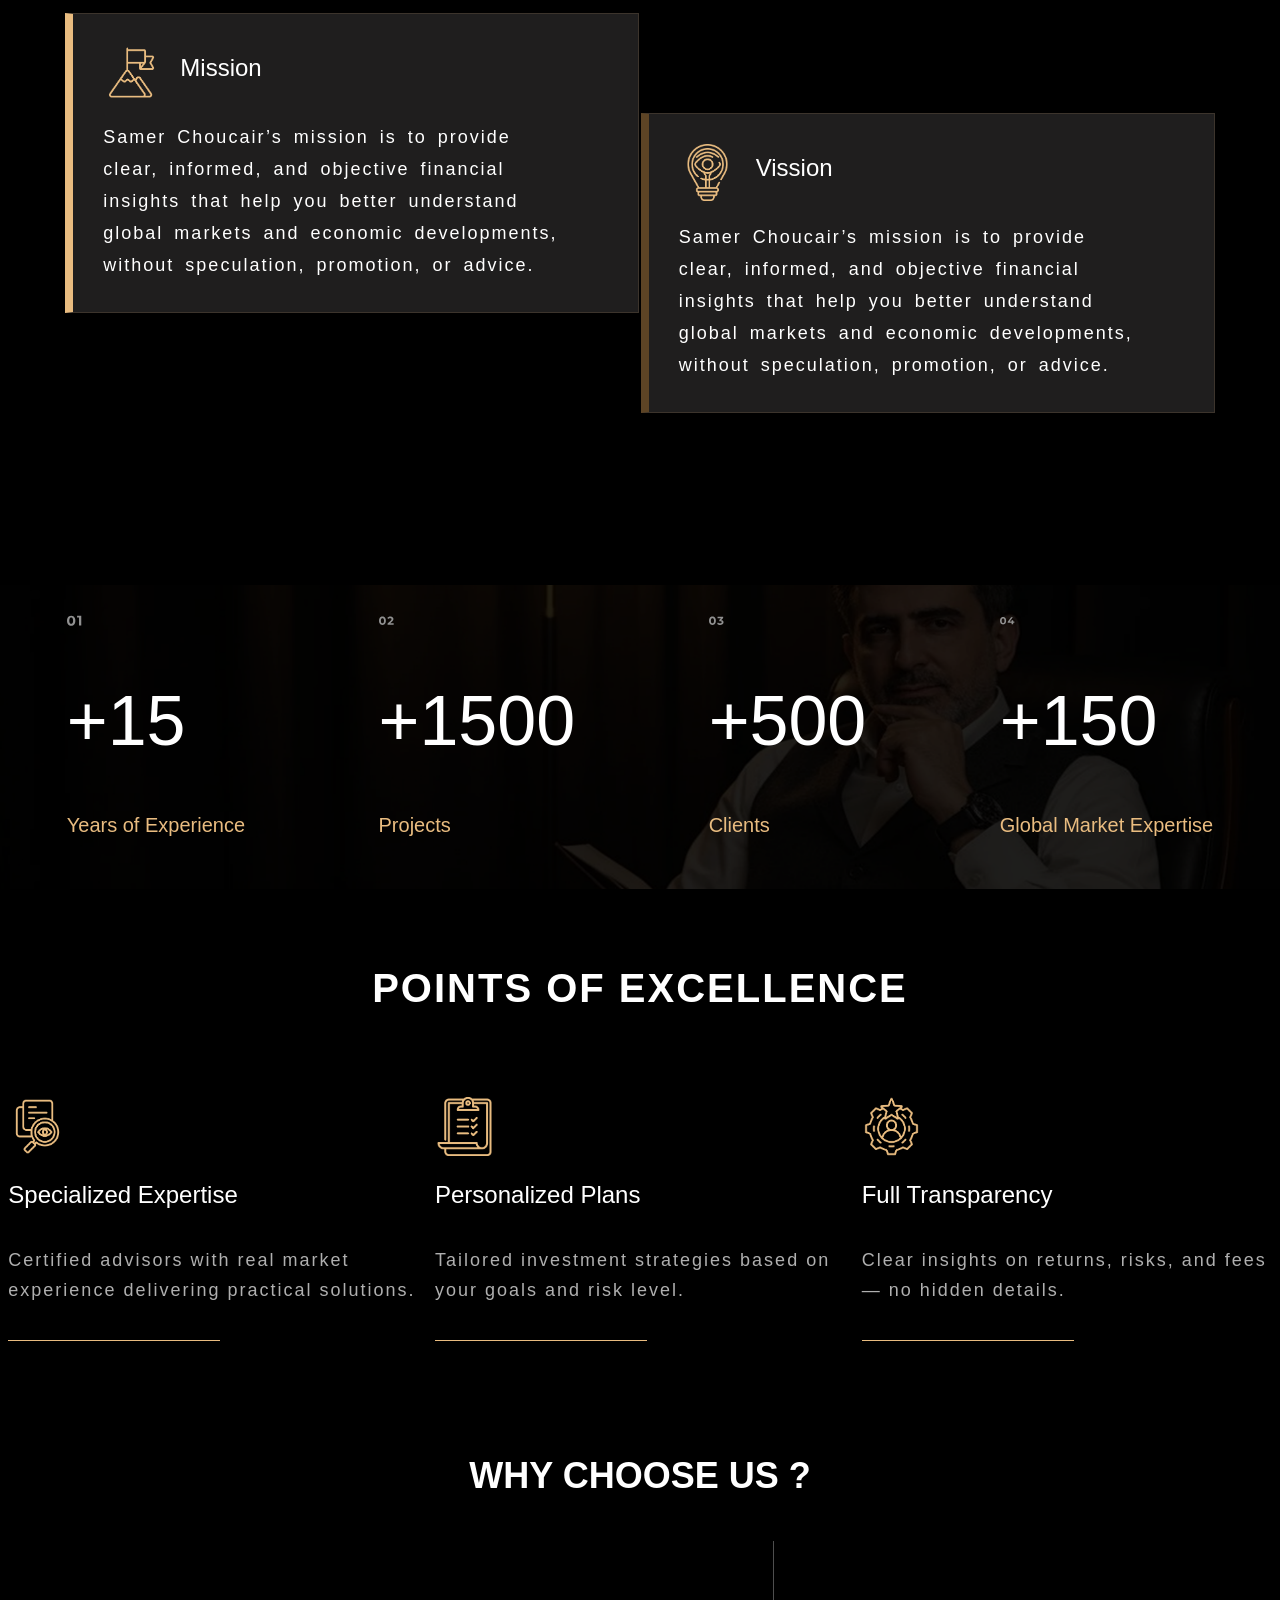
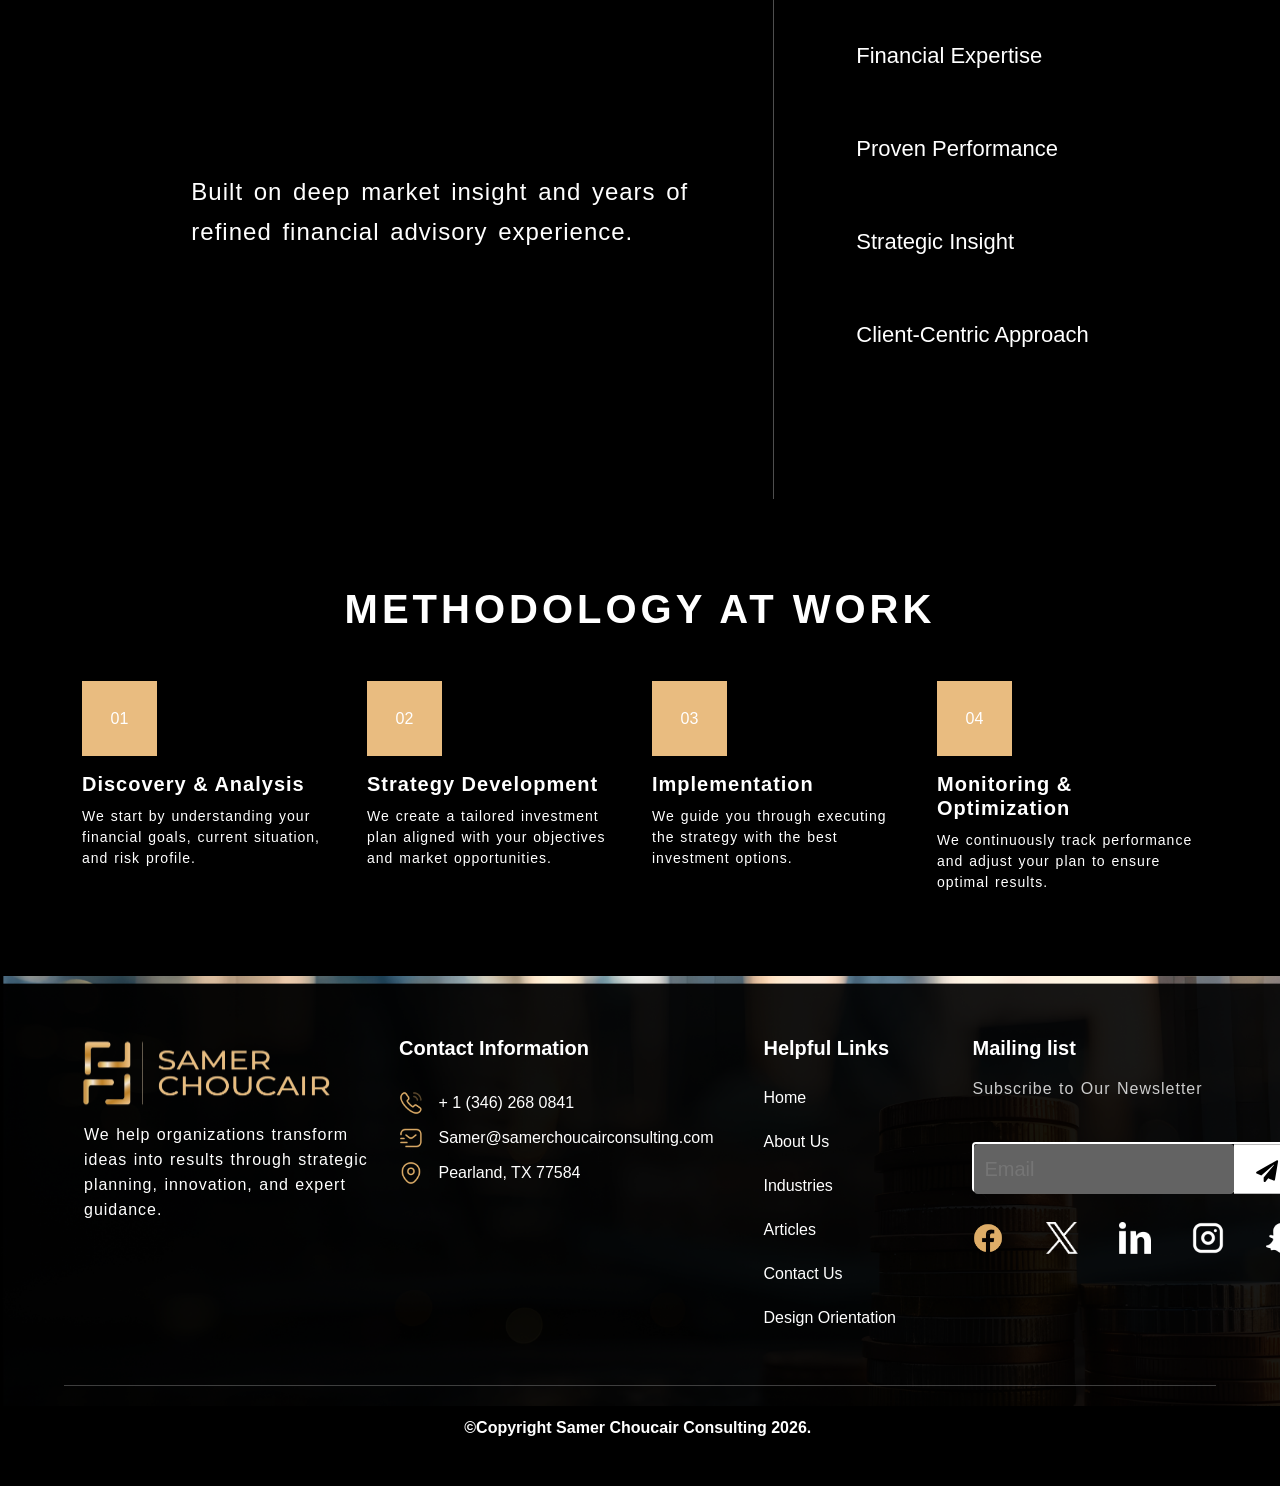
==== commit 90e68b0e: "SamerChouker7" ====
--- a/about.html
+++ b/about.html
@@ -288,18 +288,21 @@
                 <div class="Right2">
                     <h3>Helpful Links</h3>
                     <ul>
-                        <a href="index.html">
-                            <li>Home</li>
-                        </a>
-                        <a href="about.html">
-                            <li>About Us</li>
-                        </a>
-                        <a href="industries.html">
-                            <li>Industries</li>
-                        </a>
-                        <a href="#">
-                            <li>Technical Characteristics</li>
-                        </a>
+            <a href="index.html">
+                <li>Home</li>
+            </a>
+            <a href="about.html">
+                <li>About Us</li>
+            </a>
+            <a href="industries.html">
+                <li>Industries</li>
+            </a>
+            <a href="articles.html">
+                <li>Articles</li>
+            </a>
+            <a href="contact_us.html">
+                <li>Contact Us</li>
+            </a>
                         <a href="#">
                             <li>Design Orientation</li>
                         </a>
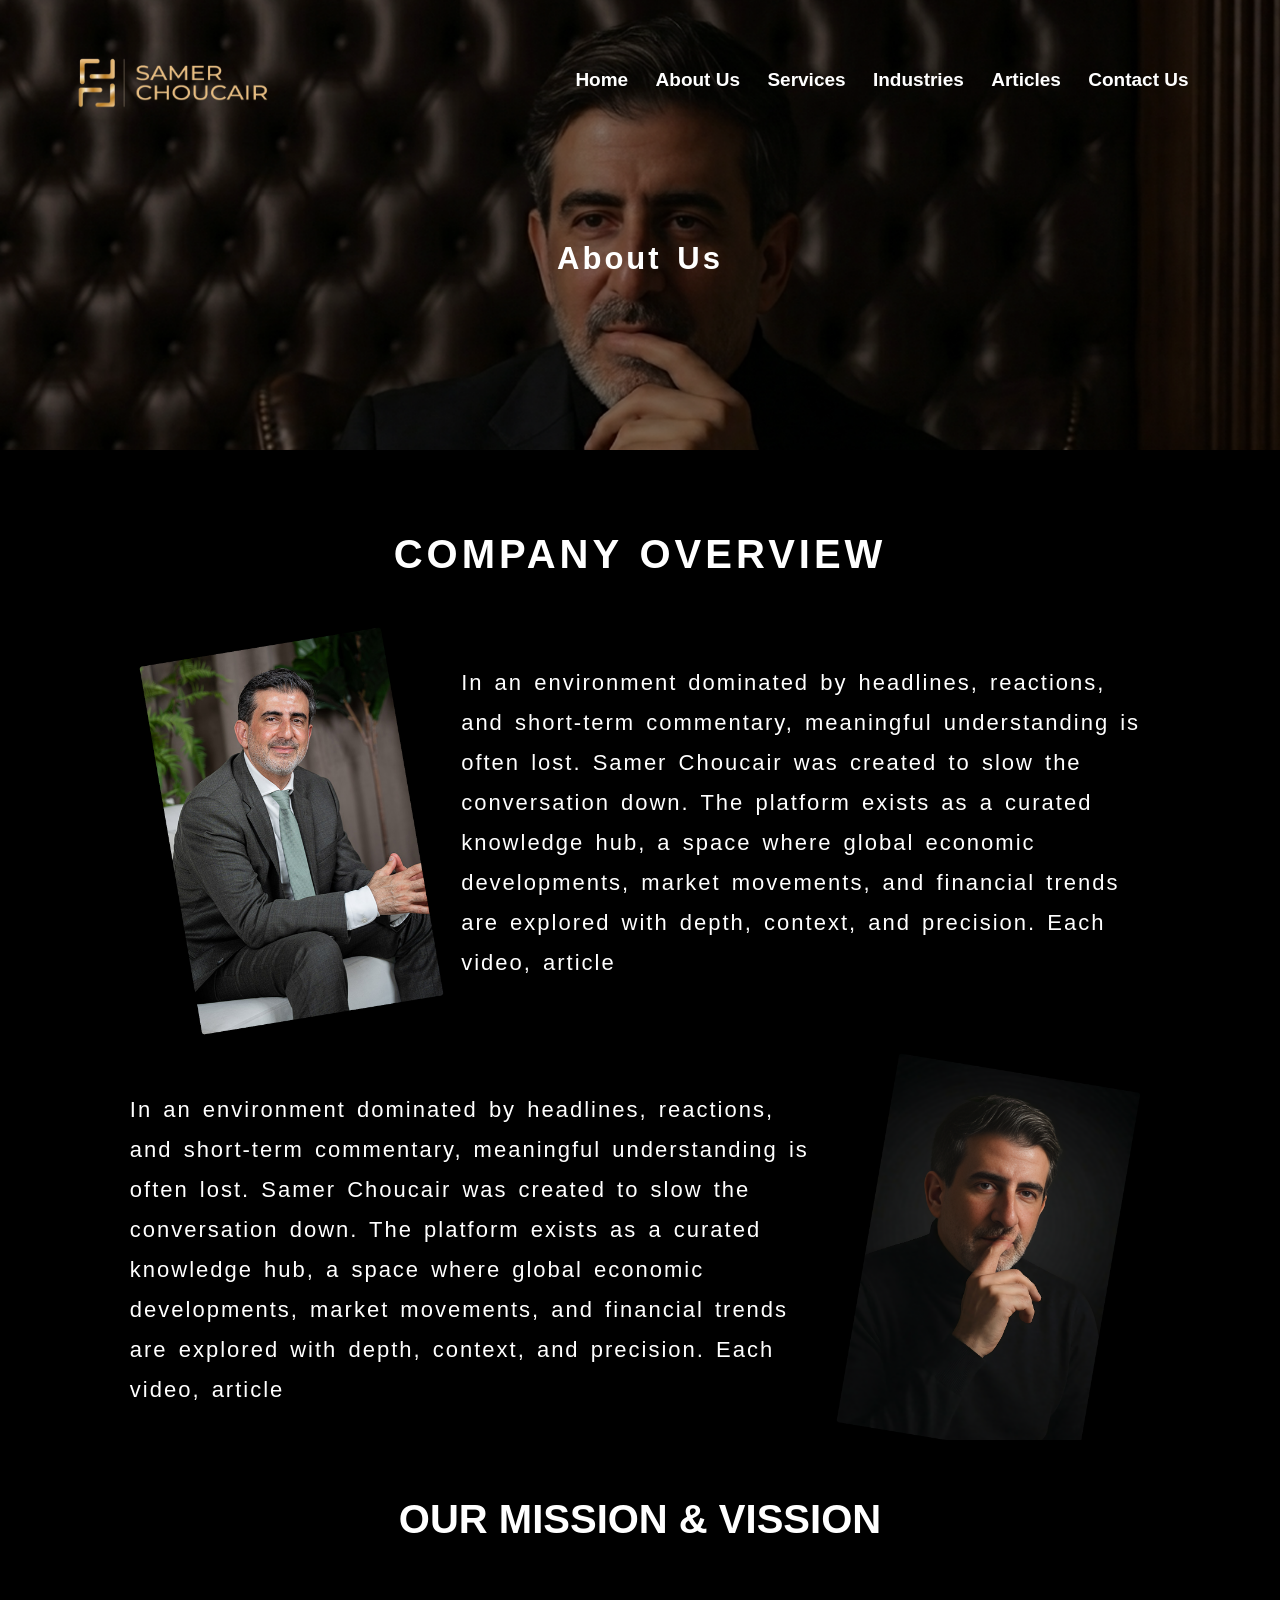
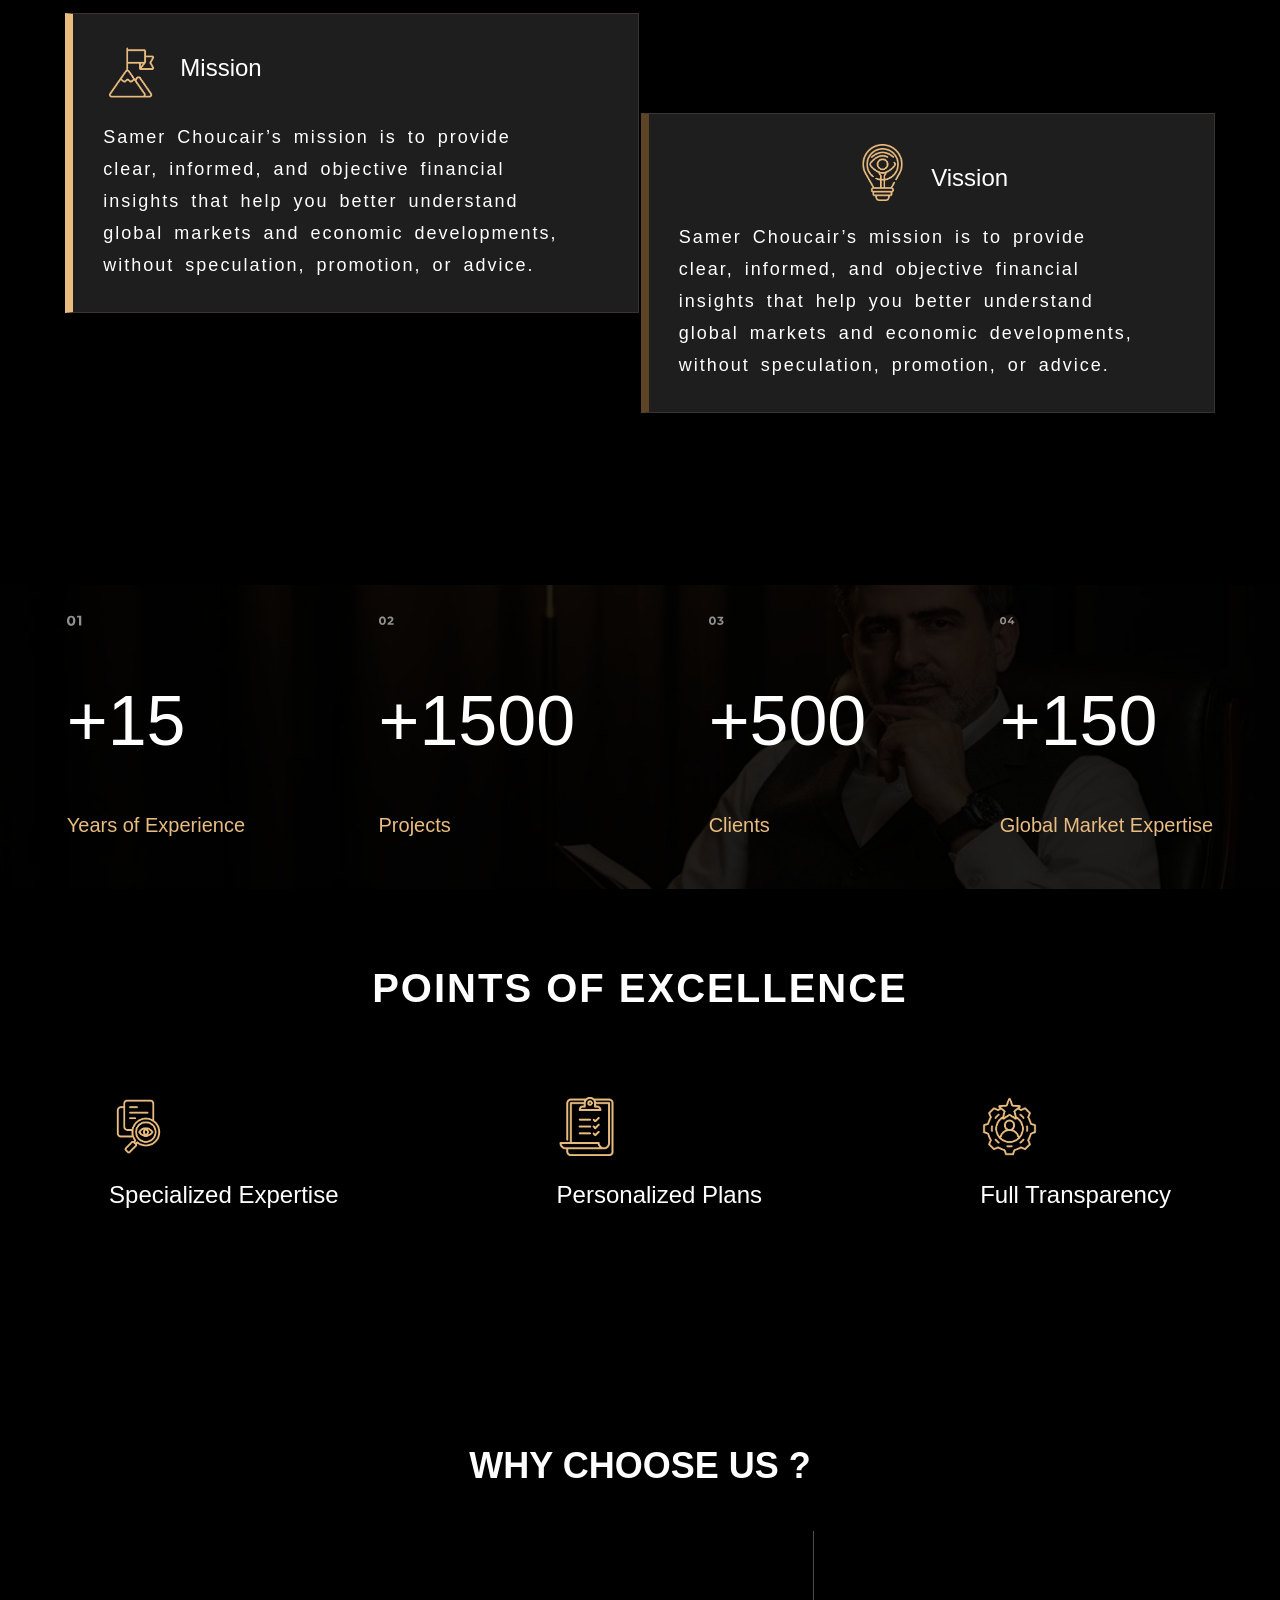
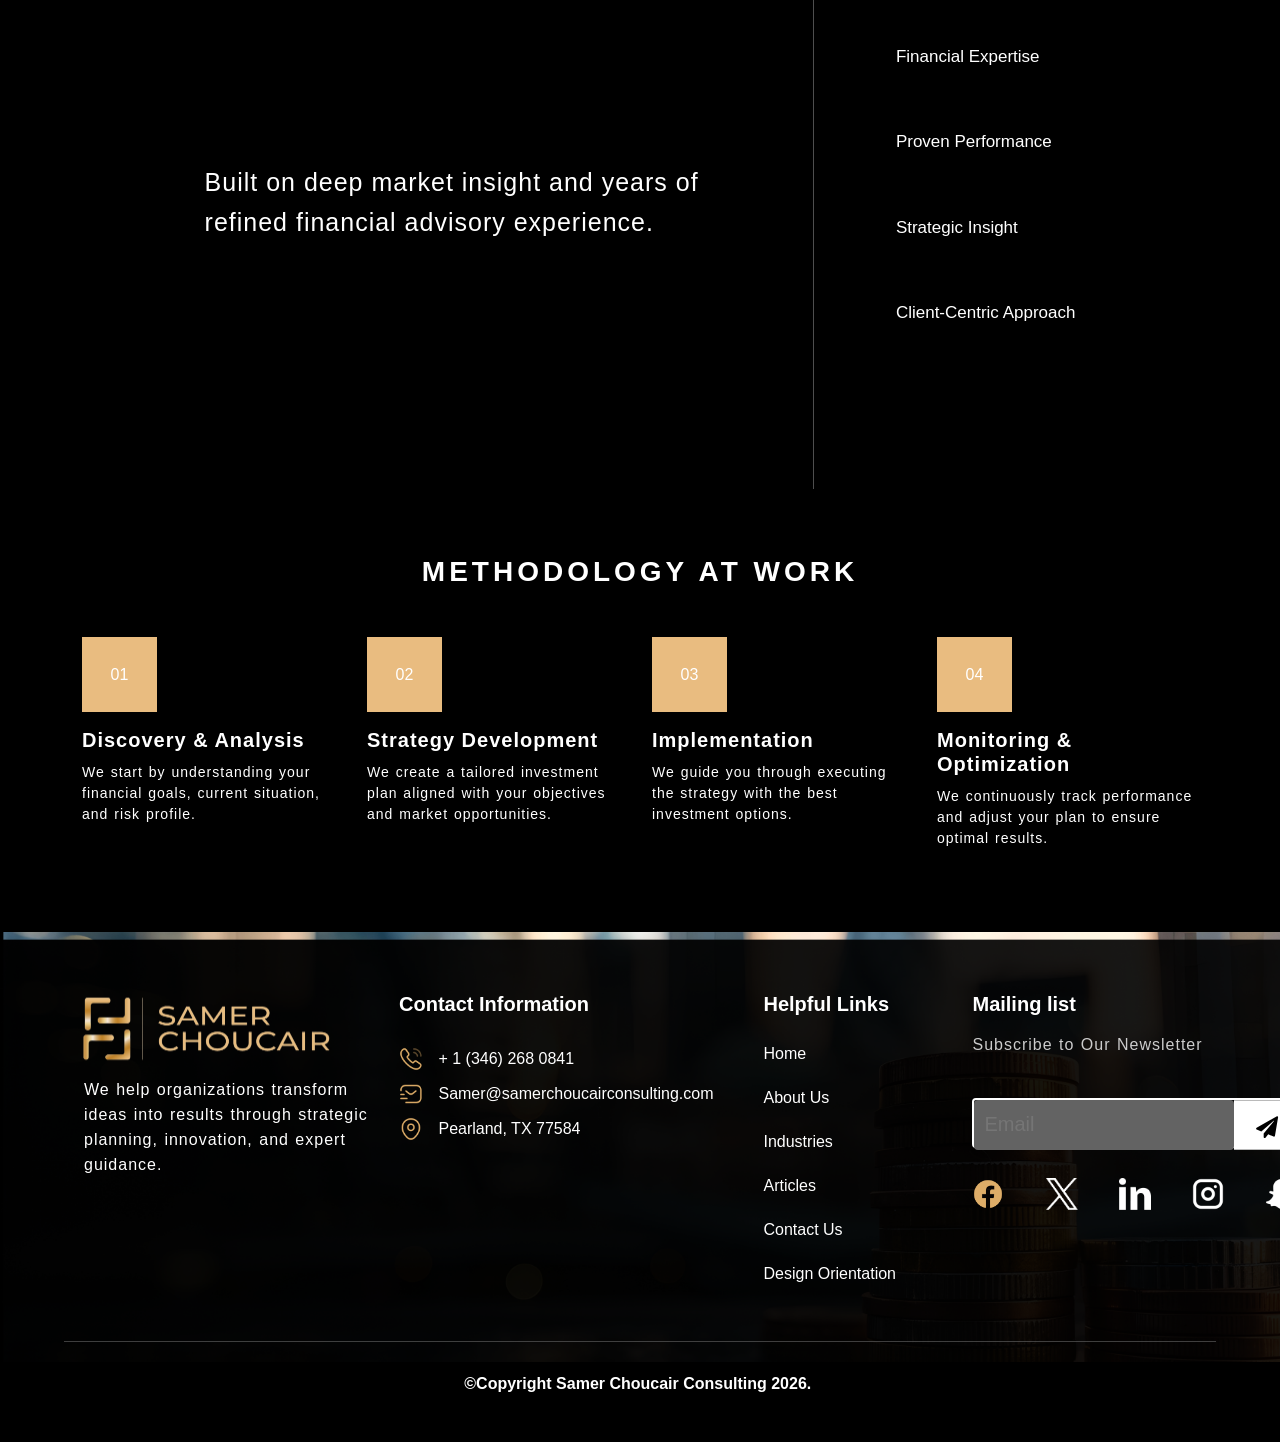
==== commit 830b33c2: "SamerChouker11" ====
--- a/about.html
+++ b/about.html
@@ -39,8 +39,8 @@
 
 
             <div class="logo">
-                <img class="wow animate__animated animate__bounceInDown "data-wow-delay=".5s" src="assets/images/icons/WhatsApp Image 2026-03-31 at 2.17.07 PM 1.svg" alt="Logo">
-            </div>
+ <a href="index.html"> <img class="wow animate__animated animate__bounceInDown "data-wow-delay="1.2s" src="assets/images/icons/WhatsApp Image 2026-03-31 at 2.17.07 PM 1.svg" alt="Logo"></a>           
+ </div>
 
 
             <div class="nav">
--- a/assets/css/style.css
+++ b/assets/css/style.css
@@ -5,7 +5,7 @@
 }
 
 body {
-    overflow-x: hidden;
+    overflow-x: hidden !important;
     background-color: black;
 }
 
@@ -117,17 +117,16 @@
 
 
 .Hero_Data_Info .Hero_All_Click div{
-    width: 230px;
-    height: 48px;
     border: #bbbbbb47 solid .3px;
     border-radius: 15px;
     display: flex;
     align-items: center;     
 }
 .Hero_Data_Info .Hero_All_Click h3{
-    font-size: 17px;
-    font-weight: 700;
-    font-style: bold;
+    font-size: 15px;
+    font-weight: 700;
+    font-style: bold;
+    line-height: 40px;
 }
 .Hero_Data_Info .Hero_All_Click  a{
     text-decoration: none;
@@ -451,7 +450,7 @@
 }
 .Services .Services_Data{
     width: 85%;
-    height: 700px;
+    height: auto !important;
     margin: 0 auto;
 }
 .Services_Data .Services_Title{
@@ -469,7 +468,7 @@
 }
 .Services_Data .Studies_All_Group{
     width: 90%;
-    height: 500px;
+    height: auto !important;
     display: flex;
     justify-content: center;
     margin: 0 auto;
@@ -967,15 +966,18 @@
     line-height: 25px;
     padding-left: 20px;
 }
-.Hero_Data_Info .Hero_All_Click {
-    width: 95%;
-    padding-left: 25px;
-    margin-top: 104px;
+.Latest_News{
+    height: auto !important;
 }
 .Hero_Data_Info .Hero_All_Click div {
-    width: 165px;
-    height: 45px;
-    gap: 10;
+    padding: 0 15px 0 0;
+    height: 40px;
+}
+.Hero_Data_Info .Hero_All_Click{
+    width: 80% !important;
+    margin: 0 auto;
+    display: flex;
+    justify-content: space-around;
 }
 .Hero_Data_Info .Hero_All_Click div img {
     width: 45px;
@@ -985,17 +987,17 @@
     font-size: 10px;
 }
 .Hero_Data_Info .Hero_All_Click h3{
-    font-size: 12px;
+    font-size: 9px !important;
     height: 40px;
     align-content: center;
-    gap: px;
 }
 .About_Us {
     width: auto;
+    height: auto !important;
     padding-bottom: 0px;
 }
 .About_Us .About_Data {
-     height: 880px;
+     height: auto !important;
 }
 .About_Us .About_Data .About_Title h2 {
     font-size: 28px;
@@ -1004,7 +1006,7 @@
     margin-top: 30px !important;
 }
 .Hero-section .Hero_Data_Info {
-    height: 630px !important;
+    height: 100% !important;
 }
 .About_Data .About_Sec {
    display: block;
@@ -1016,11 +1018,23 @@
 .About_Data .About_Image img {
     width: 330px;
 }
+.All_Categories{
+    width: 100% !important;
+}
+.Articles_All_Bage{
+    width: 100% !important;
+    margin: 0 auto !important;
+}
+.Markets_Article_Data h2{
+    font-size: 28px !important;
+}
 .About_Click {
     width: 90%;
+    height: auto !important;
     margin: 0 auto;
 }
 .About_Data .About_Sec p {
+    height: auto !important;
     width: auto;
     letter-spacing: 0px;
     word-spacing: 1px;
@@ -1067,6 +1081,9 @@
     border-radius:4px;
     align-content: center;
 }
+.Latest_News_Data {
+    height: auto !important;
+}
 .Choose_Us .Choose_Data .Choose_Info p{
     padding-left:10px;
     width: auto;
@@ -1102,7 +1119,7 @@
 }
 .Studies .Studies_Data .Studies_All_Group {
     width: 90%;
-    height: 700px;
+    height: auto !important;
     display: block;
     margin: 50px auto;    
 }
@@ -1119,7 +1136,9 @@
 .Studies_All_Group .Case3{
     margin-bottom: 30px;
 }
-
+.Services_Sec{
+    height: auto !important;
+}
 
 .Studies_All_Group .Case1 h2 {
     color: #ffff;
@@ -1146,11 +1165,12 @@
 .Services .Services_Data{
     width: 90%;
     margin: 0 auto;
-    height: 1210px;
+    height: auto !important;
 }
 .Services_Data .Studies_All_Group {
     display: block;
     width: 90%;
+    height: auto !important;
     margin: 0 auto;
 }
 .Services_Data .Studies_All_Group div{
@@ -1170,11 +1190,10 @@
     font-size: 20px;
 }
 .Articles{
-    height: auto;
+    height: auto !important;
 }
 .Articles .Articles_Data {
     width: 85%;
-    height: auto;
 }
 .Article_Info {
     height: 466px;
@@ -1351,11 +1370,11 @@
 }
 .OUR_MISSION_VISSION {
     width: 100%;
-    height: 1065px !important;
+    height: auto !important;
 }
 .OUR_MISSION_VISSION .VISSION_Data {
     width: auto;
-    height: 1000px !important;
+    height: 100% !important;
 }
 .VISSION_Data .All_Vission {
     display: block !important;
@@ -1364,9 +1383,6 @@
 .VISSION_Data h2 {
     font-size: 29px !important;
         margin-bottom: 80px !important;
-}
-.About_Data .About_Sec p {
-    margin-bottom: 70px !important;
 }
 .VISSION_Data .All_Vission .Mission {
     width: auto !important;
@@ -1408,7 +1424,7 @@
 .Achievements {
     display: block !important;
     width: auto !important;
-    height: 900px !important;
+    height: auto !important;
     text-align: center;
 }
 .Achievements div h2 {
@@ -1420,8 +1436,14 @@
 .Achievements div h4 {
     margin-bottom: 60px !important;
 }
+.Points_Of_Excellence{
+    height: auto !important;
+}
 .Points_Of_Excellence .Points_Data h2 {
     font-size: 26px !important;
+}
+.Points_Data {
+    height: auto !important;
 }
 /* # */
 .VISSION_Data .All_Vission .Vission {
@@ -1436,8 +1458,6 @@
     text-align: center !important;
     margin-bottom: 65px !important;
 }
-.Points_Of_Excellence {
-    height: 630px !important;
 }
 .Points_Of_Excellence .Points_Data .All_Points p {
     display: none !important;
@@ -1480,9 +1500,7 @@
     letter-spacing: 5px !important;
     word-spacing: 2px !important;
 }
-.About_Us .About_Data {
-        height: 924px !important;
-}
+
 .CHALLENGES_Info.col-md-6.mb-lg-5.mb-md-4.mb-sm-4 {
     margin: 30px auto !important;
 }
@@ -1567,7 +1585,7 @@
     margin: 20px auto !important;
 }
 .Hero_Data_Info .Hero_All_Click div {
-    width: 154px !important;
+    padding: 0 20px 0 7px;
     height: 45px !important;
 }
 .About_Us {
@@ -1582,6 +1600,10 @@
 .Choose_Us {
     margin: 60px auto !important;
     padding-top: 10px !important;
+    height: auto !important;
+}
+.Choose_Us .Choose_Data{
+    height: auto !important;
 }
 .Choose_Us .Choose_Data .Choose_Info p {
     font-size: 25px !important;
@@ -1591,18 +1613,15 @@
 .Studies {
     width: 100% !important;
 }
+.Studies .Studies_Data .Studies_All_Group div {
+    width: 100% !important;
+}
+.Services {
+    margin-top: 30px !important;
+}
 .Studies .Studies_Data .Studies_All_Group {
     width: 100% !important;
-}
-.Studies .Studies_Data .Studies_All_Group div {
-    width: 100% !important;
-}
-.Services {
-    margin-top: 30px !important;
-}
-.Studies .Studies_Data .Studies_All_Group {
-    width: 100% !important;
-    height: 2068px !important;
+    height: auto !important;
 }
 .Side_Logo{
     width: 180px;
@@ -1641,8 +1660,20 @@
      background-color: #000000; 
      background-clip: none;
 }
-
-}
+    .About_Data .About_Sec {
+
+        height: auto !important;
+    }
+        .Hero_Data_Info .Hero_Prg p {
+        margin: 0 auto !important;
+        width: 90% !important;
+    }
+    .Hero_Data_Info .Hero_Title h1 {
+        width: 90% !important;
+        margin: 0 auto !important;
+    }
+
+
 .Page_Title{
     width: 100%;
     height: 450px;
@@ -2183,6 +2214,7 @@
 @media (min-width:900px){
     .Articles_All_Bage {
         max-height: 1200px;
+    
     }
 }
 .Markets_Article{
@@ -2226,7 +2258,8 @@
     width: 100%;
 }
 .Latest_Markets_Data{
-    width: 80%;
+    width: 95% !important;
+    margin: 0 auto;
 }
 .Latest_Markets_Data .All_Latest_Markets p{
     color: #E0DEDE;
@@ -2251,7 +2284,7 @@
     padding-left: 15px;
 }
 .All_Categories .Categories_Data div{
-    width: 118px;
+    /* width: 118px; */
     height: 44px;
     border: #ffffff55 solid 2px;
     align-content: center;
@@ -2591,6 +2624,7 @@
 .Articles_All_Bage{
             position: relative;
     overflow: hidden;
+    height: auto !important;
 
 }
  
